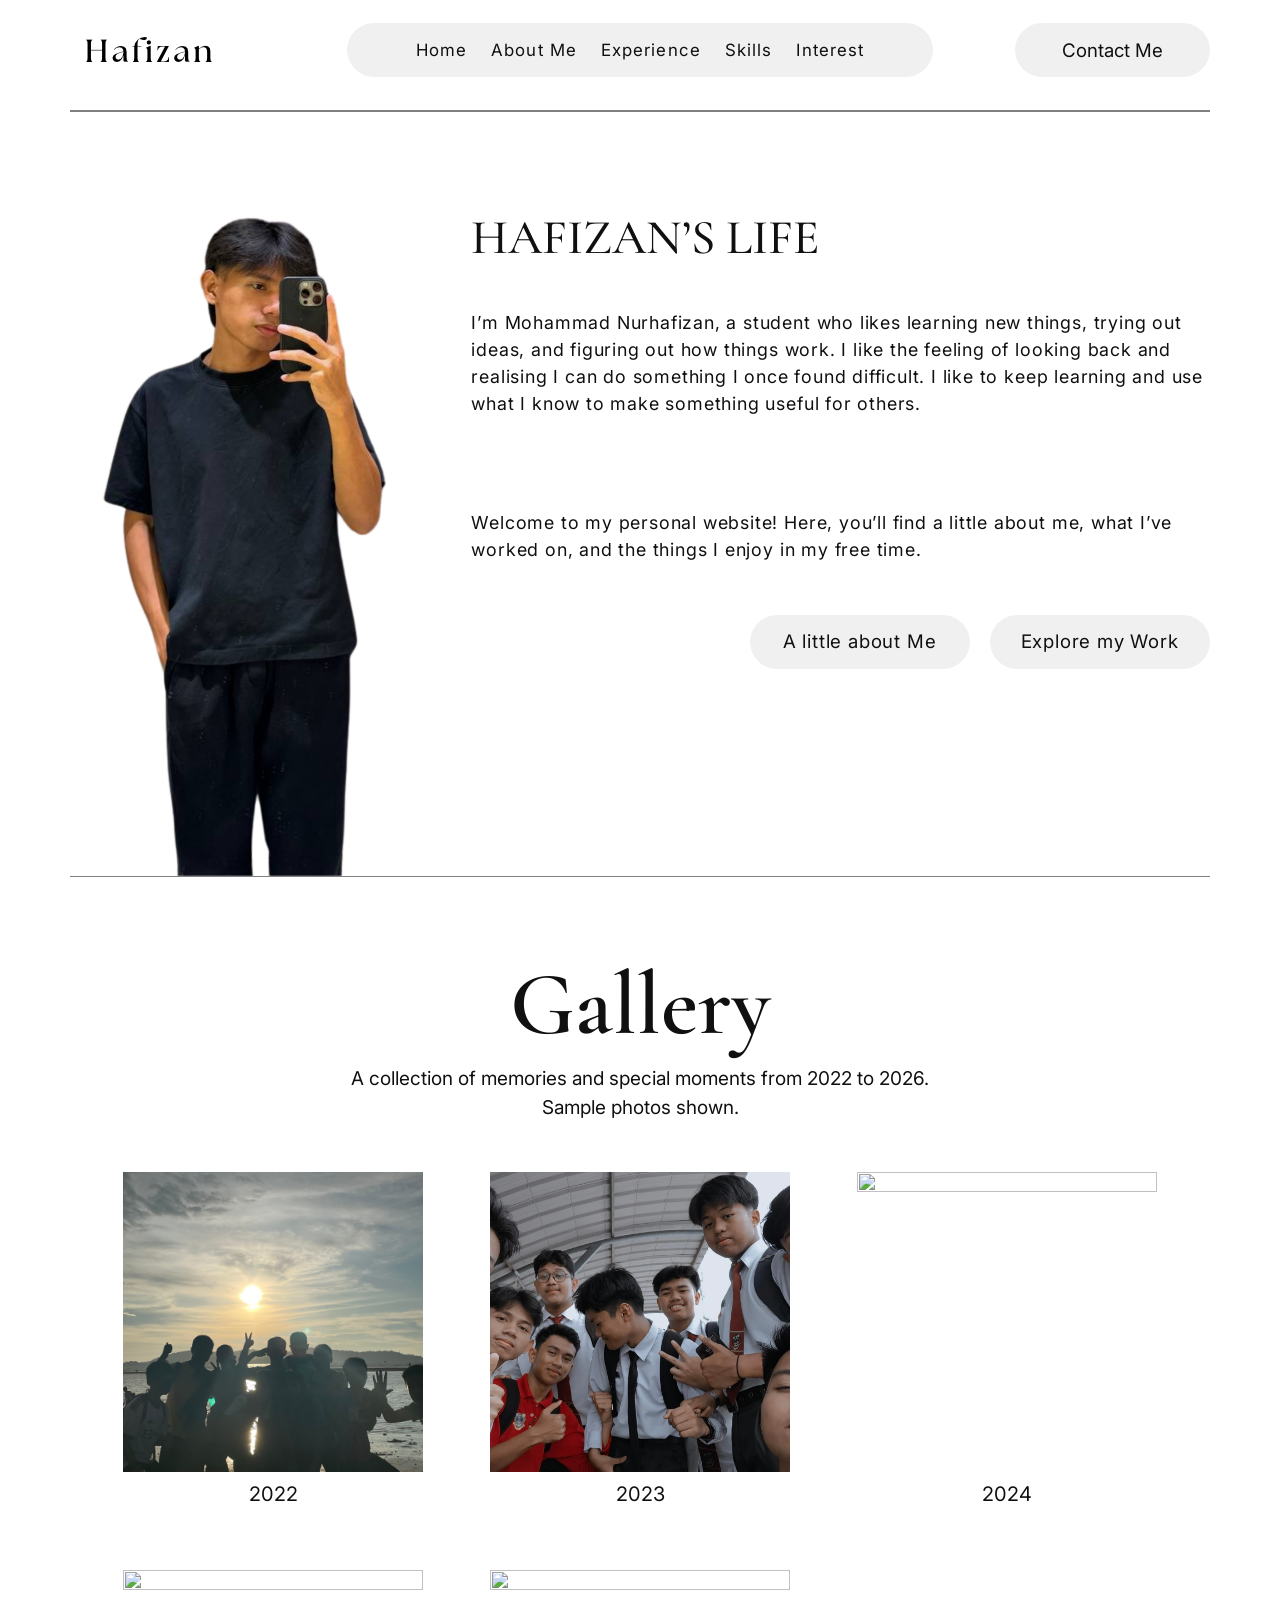
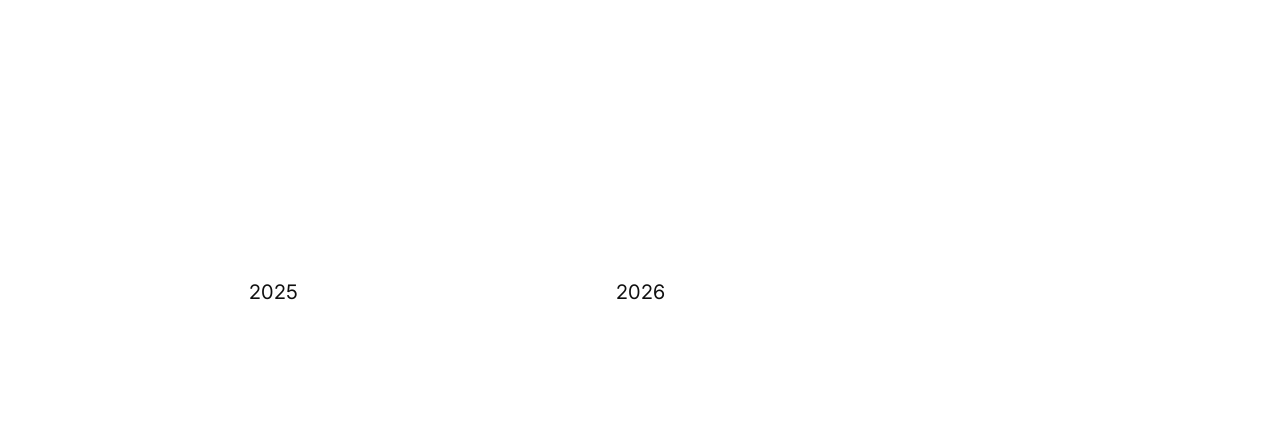
==== index.html @ d68cab64 "Compress images and update interests" ====
<!doctype html>
<html lang="en">
<head>
  <meta charset="utf-8">
  <meta name="viewport" content="width=device-width, initial-scale=1">
  <meta name="description" content="The personal website of Mohammad Nurhafizan, an Information Management student at UiTM Sarawak.">
  <meta name="theme-color" content="#ffffff">
  <title>Home | Mohammad Nurhafizan</title>
  <link rel="preconnect" href="https://fonts.googleapis.com">
  <link rel="preconnect" href="https://fonts.gstatic.com" crossorigin>
  <link rel="stylesheet" href="https://fonts.googleapis.com/css2?family=Cormorant+Garamond:wght@500;600&amp;family=Inter:wght@400;600;700&amp;display=swap">
  <link rel="stylesheet" href="style.css">
  <script>
    const sectionPages = new Map([
      ["#about", "about.html"],
      ["#experience", "experience.html"],
      ["#internship-photos", "experience.html#internship-photos"],
      ["#school-website", "experience.html#school-website"],
      ["#skills", "skills.html"],
      ["#interest", "interest.html"],
      ["#contact", "contact.html"]
    ]);

    // Forward bookmarks from the original one-page site.
    function openLegacySection() {
      const page = sectionPages.get(window.location.hash);
      if (page) window.location.replace(page);
    }

    openLegacySection();
    window.addEventListener("hashchange", openLegacySection);
  </script>
</head>
<body>
  <a class="skip-link" href="#main">Skip to content</a>

  <header id="home" class="site-header page-width">
    <a class="wordmark" href="index.html"><img src="assets/branding/hafizan-wordmark.png" width="140" height="40" alt="Hafizan"></a>

    <nav class="site-nav" aria-label="Main navigation">
      <a href="index.html" aria-current="page">Home</a>
      <a href="about.html">About Me</a>
      <a href="experience.html">Experience</a>
      <a href="skills.html">Skills</a>
      <a href="interest.html">Interest</a>
    </nav>

    <a class="pill contact-link" href="contact.html">Contact Me</a>
  </header>

  <main id="main" tabindex="-1">
    <section class="home-hero page-width" aria-labelledby="home-heading">
      <h1 id="home-heading">Hafizan’s Life</h1>
      <img class="home-portrait" src="assets/home/myprofile-cutout.png" width="1081" height="2428"
           alt="Portrait of Mohammad Nurhafizan" fetchpriority="high">
      <div class="home-copy">
        <p class="home-intro">
          I’m Mohammad Nurhafizan, a student who likes learning new things, trying out ideas,
          and figuring out how things work. I like the feeling of looking back and realising
          I can do something I once found difficult. I like to keep learning and use what
          I know to make something useful for others.
        </p>
        <p class="home-welcome">
          Welcome to my personal website! Here, you’ll find a little about me, what I’ve worked on,
          and the things I enjoy in my free time.
        </p>
        <div class="home-actions">
          <a class="pill" href="about.html">A little about Me</a>
          <a class="pill" href="experience.html">Explore my Work</a>
        </div>
      </div>
    </section>

    <section id="gallery" class="memory-gallery page-width" aria-labelledby="gallery-heading" tabindex="-1">
      <h2 id="gallery-heading">Gallery</h2>
      <p>A collection of memories and special moments from 2022 to 2026. Sample photos shown.</p>
      <ul class="memory-grid">
        <li>
          <a href="#gallery-2022" aria-label="2022 photos">
            <img src="assets/gallery/2022/cover.jpg" width="236" height="236" alt="" loading="lazy">
            <span>2022</span>
          </a>
        </li>
        <li>
          <a href="#gallery-2023" aria-label="2023 photos">
            <img src="assets/gallery/2023/cover.jpg" width="236" height="236" alt="" loading="lazy">
            <span>2023</span>
          </a>
        </li>
        <li>
          <a href="#gallery-2024" aria-label="2024 photos">
            <img src="assets/gallery/2024/cover.jpg" width="236" height="236" alt="" loading="lazy">
            <span>2024</span>
          </a>
        </li>
        <li>
          <a href="#gallery-2025" aria-label="2025 photos">
            <img src="assets/gallery/2025/cover.jpg" width="236" height="236" alt="" loading="lazy">
            <span>2025</span>
          </a>
        </li>
        <li>
          <a href="#gallery-2026" aria-label="2026 photos">
            <img src="assets/gallery/2026/cover.jpg" width="236" height="236" alt="" loading="lazy">
            <span>2026</span>
          </a>
        </li>
      </ul>

      <section class="year-album" id="gallery-2022" aria-labelledby="gallery-heading-2022" tabindex="-1">
        <h3 id="gallery-heading-2022">2022 Photos</h3>
        <div class="photo-grid">
          <figure>
            <img src="assets/gallery/2022/photo-1.jpg"
                 alt="Palm trees beside a beach at sunset" loading="lazy">
            <figcaption>selfie with my friends</figcaption>
          </figure>
          <figure>
            <img src="assets/gallery/2022/photo-2.webp"
                 alt="A lit building reflected in a river at dusk" loading="lazy">
            <figcaption>View Bukit Botak</figcaption>
          </figure>
          <figure>
            <img src="assets/gallery/2022/photo-3.webp"
                 alt="Grilled fish, rice and side dishes" loading="lazy">
            <figcaption>Escape Class lol</figcaption>
          </figure>
          <figure>
            <img src="assets/gallery/2022/photo-4.webp"
                 alt="A shaded walkway lined with trees" loading="lazy">
            <figcaption>Poser photographer</figcaption>
          </figure>
          <figure>
            <img src="assets/gallery/2022/photo-5.webp"
                 alt="Fresh fruit at a market stall" loading="lazy">
            <figcaption>Program outside the School</figcaption>
          </figure>
          <figure>
            <img src="assets/gallery/2022/photo-6.webp"
                 alt="Fresh fruit at a market stall" loading="lazy">
            <figcaption>Program outside the School</figcaption>
          </figure>
        </div>
        <a class="pill gallery-close" href="#gallery">Back to Gallery</a>
      </section>

      <section class="year-album compact-album" id="gallery-2023" aria-labelledby="gallery-heading-2023" tabindex="-1">
        <h3 id="gallery-heading-2023">2023 Photos</h3>
        <div class="photo-grid">
          <div class="album-photo-row" style="--photo-columns: minmax(0, 12000fr) minmax(0, 9008fr) minmax(0, 5067fr)">
            <figure>
              <img src="assets/gallery/2023/photo-1.jpg" width="1000" height="563"
                   alt="A class gathered in a classroom decorated for Hari Raya" loading="lazy">
              <figcaption>Hari Raya in the classroom</figcaption>
            </figure>
            <figure>
              <img src="assets/gallery/2023/photo-2.jpg" width="2560" height="1920"
                   alt="Students and a teacher gathered under the Teratak Bonda shelter" loading="lazy">
              <figcaption>At Teratak Bonda</figcaption>
            </figure>
            <figure>
              <img src="assets/gallery/2023/photo-3.webp" width="3024" height="4032"
                   alt="Friends taking a selfie in the schoolyard near the Ibnu Battutah building" loading="lazy">
              <figcaption>In the schoolyard</figcaption>
            </figure>
          </div>
          <div class="album-photo-row" style="--photo-columns: minmax(0, 27fr) minmax(0, 48fr) minmax(0, 64fr)">
            <figure>
              <img src="assets/gallery/2023/photo-4.webp" width="3024" height="4032"
                   alt="Friends in colorful outfits crowding into an outdoor selfie after dark" loading="lazy">
              <figcaption>An evening group selfie</figcaption>
            </figure>
            <figure>
              <img src="assets/gallery/2023/photo-5.webp" width="4032" height="3024"
                   alt="Friends in colorful outfits sitting on a bench in the school courtyard" loading="lazy">
              <figcaption>On the courtyard bench</figcaption>
            </figure>
            <figure>
              <img src="assets/gallery/2023/photo-6.webp" width="4032" height="2268"
                   alt="A group in coordinated light blue outfits gathered indoors" loading="lazy">
              <figcaption>Together in light blue</figcaption>
            </figure>
          </div>
          <div class="album-photo-row" style="--photo-columns: minmax(0, 12fr) minmax(0, 12fr) minmax(0, 9fr)">
            <figure>
              <img src="assets/gallery/2023/photo-7.webp" width="3024" height="4032"
                   alt="A group posing in purple and red shirts on a sports court" loading="lazy">
              <figcaption>At the sports court</figcaption>
            </figure>
            <figure>
              <img src="assets/gallery/2023/photo-8.webp" width="3024" height="4032"
                   alt="Friends taking a selfie in the school hall" loading="lazy">
              <figcaption>Inside the school hall</figcaption>
            </figure>
            <figure>
              <img src="assets/gallery/2023/photo-9.jpg" width="1170" height="2080"
                   alt="Three group photos of students at outdoor and indoor school activities" loading="lazy">
              <figcaption>School activities</figcaption>
            </figure>
          </div>
          <div class="album-photo-row" style="--photo-columns: minmax(0, 9fr) minmax(0, 12fr) minmax(0, 12fr)">
            <figure>
              <img src="assets/gallery/2023/photo-10.webp" width="2268" height="4032"
                   alt="A group posing beneath a Selamat Hari Raya banner" loading="lazy">
              <figcaption>Selamat Hari Raya</figcaption>
            </figure>
            <figure>
              <img src="assets/gallery/2023/photo-11.webp" width="3024" height="4032"
                   alt="Friends in purple shirts taking a selfie outside a classroom" loading="lazy">
              <figcaption>Outside the classroom</figcaption>
            </figure>
            <figure>
              <img src="assets/gallery/2023/photo-12.webp" width="3024" height="4032"
                   alt="Students in school uniforms posing on a stairway" loading="lazy">
              <figcaption>On the school stairs</figcaption>
            </figure>
          </div>
          <div class="album-photo-row" style="--photo-columns: minmax(0, 3fr) minmax(0, 3fr) minmax(0, 3fr)">
            <figure>
              <img src="assets/gallery/2023/photo-13.webp" width="1920" height="2560"
                   alt="A group gathered beneath leafy trees" loading="lazy">
              <figcaption>Together under the trees</figcaption>
            </figure>
            <figure>
              <img src="assets/gallery/2023/photo-14.jpg" width="3024" height="4032"
                   alt="A person in a light blue outfit leaning in a doorway" loading="lazy">
              <figcaption>In the doorway</figcaption>
            </figure>
            <figure>
              <img src="assets/gallery/2023/photo-15.webp" width="3024" height="4032"
                   alt="Two people standing behind a decorated cake" loading="lazy">
              <figcaption>A moment by the cake</figcaption>
            </figure>
          </div>
          <div class="album-photo-row" style="--photo-columns: minmax(0, 3fr) minmax(0, 3fr) minmax(0, 3fr)">
            <figure>
              <img src="assets/gallery/2023/photo-16.webp" width="3024" height="4032"
                   alt="Friends resting on patterned mats" loading="lazy">
              <figcaption>Taking a break</figcaption>
            </figure>
            <figure>
              <img src="assets/gallery/2023/photo-17.webp" width="3024" height="4032"
                   alt="A person walking along the beach against an orange sunset" loading="lazy">
              <figcaption>Watching the sunset</figcaption>
            </figure>
            <figure>
              <img src="assets/gallery/2023/photo-18.jpg" width="3024" height="4032"
                   alt="Three people in shallow surf beneath the setting sun" loading="lazy">
              <figcaption>In the waves at sunset</figcaption>
            </figure>
          </div>
        </div>
        <a class="pill gallery-close" href="#gallery">Back to Gallery</a>
      </section>

      <section class="year-album" id="gallery-2024" aria-labelledby="gallery-heading-2024" tabindex="-1">
        <h3 id="gallery-heading-2024">2024 Photos</h3>
        <div class="photo-grid">
          <figure>
            <img src="assets/gallery/2024/photo-1.jpg"
                 alt="Fresh fruit at a market stall" loading="lazy">
            <figcaption>At the market</figcaption>
          </figure>
          <figure>
            <img src="assets/gallery/2024/photo-2.jpg"
                 alt="Grilled fish, rice and side dishes" loading="lazy">
            <figcaption>A meal at home</figcaption>
          </figure>
          <figure>
            <img src="assets/gallery/2024/photo-3.jpg"
                 alt="A shaded walkway lined with trees" loading="lazy">
            <figcaption>A weekend walk</figcaption>
          </figure>
          <figure>
            <img src="assets/gallery/2024/photo-4.jpg"
                 alt="A lit building reflected in a river at dusk" loading="lazy">
            <figcaption>An evening by the water</figcaption>
          </figure>
          <figure>
            <img src="assets/gallery/2024/photo-5.jpg"
                 alt="Mountain ridges above a layer of clouds" loading="lazy">
            <figcaption>A trip to the hills</figcaption>
          </figure>
        </div>
        <a class="pill gallery-close" href="#gallery">Back to Gallery</a>
      </section>

      <section class="year-album" id="gallery-2025" aria-labelledby="gallery-heading-2025" tabindex="-1">
        <h3 id="gallery-heading-2025">2025 Photos</h3>
        <div class="photo-grid">
          <figure>
            <img src="assets/gallery/2025/photo-1.jpg"
                 alt="Mountain ridges above a layer of clouds" loading="lazy">
            <figcaption>A trip to the hills</figcaption>
          </figure>
          <figure>
            <img src="assets/gallery/2025/photo-2.jpg"
                 alt="Palm trees beside a beach at sunset" loading="lazy">
            <figcaption>Sunset at the beach</figcaption>
          </figure>
          <figure>
            <img src="assets/gallery/2025/photo-3.jpg"
                 alt="Fresh fruit at a market stall" loading="lazy">
            <figcaption>At the market</figcaption>
          </figure>
          <figure>
            <img src="assets/gallery/2025/photo-4.jpg"
                 alt="A shaded walkway lined with trees" loading="lazy">
            <figcaption>A weekend walk</figcaption>
          </figure>
          <figure>
            <img src="assets/gallery/2025/photo-5.jpg"
                 alt="Grilled fish, rice and side dishes" loading="lazy">
            <figcaption>A meal at home</figcaption>
          </figure>
        </div>
        <a class="pill gallery-close" href="#gallery">Back to Gallery</a>
      </section>

      <section class="year-album" id="gallery-2026" aria-labelledby="gallery-heading-2026" tabindex="-1">
        <h3 id="gallery-heading-2026">2026 Photos</h3>
        <div class="photo-grid">
          <figure>
            <img src="assets/gallery/2026/photo-1.jpg"
                 alt="A lit building reflected in a river at dusk" loading="lazy">
            <figcaption>An evening by the water</figcaption>
          </figure>
          <figure>
            <img src="assets/gallery/2026/photo-2.jpg"
                 alt="Fresh fruit at a market stall" loading="lazy">
            <figcaption>At the market</figcaption>
          </figure>
          <figure>
            <img src="assets/gallery/2026/photo-3.jpg"
                 alt="Mountain ridges above a layer of clouds" loading="lazy">
            <figcaption>A trip to the hills</figcaption>
          </figure>
          <figure>
            <img src="assets/gallery/2026/photo-4.jpg"
                 alt="Palm trees beside a beach at sunset" loading="lazy">
            <figcaption>Sunset at the beach</figcaption>
          </figure>
          <figure>
            <img src="assets/gallery/2026/photo-5.jpg"
                 alt="A shaded walkway lined with trees" loading="lazy">
            <figcaption>A weekend walk</figcaption>
          </figure>
        </div>
        <a class="pill gallery-close" href="#gallery">Back to Gallery</a>
      </section>
    </section>
  </main>
</body>
</html>
---- style.css ----
/* Shared colours and type for the homepage */
:root {
  color-scheme: light;
  font-family: Inter, Arial, sans-serif;
  color: #101010;
  background: #fff;
  --pill: #f0f0f0;
}

*, *::before, *::after { box-sizing: border-box; }
body { margin: 0; }
a { color: inherit; text-decoration: none; }
a:focus-visible { outline: 2px solid #101010; outline-offset: 4px; }

.page-width {
  width: min(1212px, 89%);
  margin-inline: auto;
}

.skip-link {
  position: fixed;
  top: 8px;
  left: 8px;
  z-index: 1;
  transform: translateY(-150%);
  padding: 10px 16px;
  background: #fff;
}
.skip-link:focus { transform: none; }

/* Rounded navigation from the Canva template */
.site-header {
  display: grid;
  grid-template-columns: 1fr minmax(0, 2.26fr) 1fr;
  align-items: center;
  gap: 18px;
  min-height: 112px;
  padding: 22px 0 32px;
  border-bottom: 2px solid #808080;
}

.wordmark {
  justify-self: start;
  padding-left: 8px;
  width: 148px;
}

.wordmark img {
  display: block;
  width: 100%;
  height: auto;
}

.site-nav {
  display: flex;
  justify-content: center;
  align-items: center;
  flex-wrap: wrap;
  gap: 4px 24px;
  min-height: 54px;
  padding: 6px 16px;
  border-radius: 32px;
  background: var(--pill);
  font-size: clamp(14px, 1.32vw, 18px);
  letter-spacing: 0.065em;
}

.site-nav a { padding-block: 6px; }
.site-nav a:hover { text-decoration: underline; text-underline-offset: 0.22em; }

.pill {
  display: inline-flex;
  justify-content: center;
  align-items: center;
  min-height: 54px;
  padding: 12px 22px;
  border-radius: 999px;
  background: var(--pill);
  font-size: clamp(16px, 1.46vw, 20px);
  text-align: center;
}
.pill:hover { background: #dedede; }
.contact-link { justify-self: end; min-width: min(195px, 100%); }

/* Homepage portrait and introduction */
.home-hero {
  display: grid;
  grid-template-columns: minmax(0, 0.9fr) minmax(0, 1.9fr);
  grid-template-rows: auto 1fr;
  grid-template-areas: "portrait heading" "portrait copy";
  gap: clamp(24px, 3.7vw, 52px) clamp(24px, 4vw, 55px);
  padding-top: clamp(56px, 8vw, 110px);
  border-bottom: 1px solid #808080;
}

.home-portrait {
  grid-area: portrait;
  align-self: end;
  justify-self: center;
  display: block;
  width: min(100%, clamp(185px, 23vw, 306px));
  height: auto;
}

.home-hero h1 {
  grid-area: heading;
  margin: 0;
  font-family: "Cormorant Garamond", Georgia, serif;
  font-size: clamp(35px, 3.8vw, 58px);
  font-weight: 500;
  line-height: 1;
  text-transform: uppercase;
}

.home-copy {
  grid-area: copy;
  align-self: start;
  padding-bottom: clamp(30px, 6vw, 70px);
  font-size: clamp(16px, 1.4vw, 19px);
  line-height: 1.5;
  letter-spacing: 0.045em;
}

.home-intro { margin: 0; }
.home-welcome { margin: clamp(24px, 7.2vw, 96px) 0 0; }
.home-hero .home-actions { margin-top: clamp(24px, 4vw, 58px); }

.home-actions {
  grid-area: actions;
  display: flex;
  justify-content: flex-end;
  flex-wrap: wrap;
  gap: 20px;
  margin-top: 36px;
}
.home-actions .pill { min-width: min(220px, 100%); }

/* Wrap the menu and stack the content on smaller screens */
@media (max-width: 1050px) {
  .site-header { grid-template-columns: auto 1fr auto; }
  .site-nav { gap: 4px 14px; }
  .wordmark { width: 124px; padding-left: 0; }
  .contact-link { min-width: 0; }
}

@media (max-width: 760px) {
  .site-header {
    grid-template-columns: 1fr auto;
    gap: 12px;
    min-height: auto;
    padding-block: 16px;
  }
  .site-nav { grid-column: 1 / -1; grid-row: 2; }
  .contact-link { grid-column: 2; grid-row: 1; }
  .home-hero {
    grid-template-columns: minmax(0, 1fr);
    grid-template-rows: auto;
    grid-template-areas: "heading" "portrait" "copy";
    gap: 24px;
    padding-top: 34px;
  }
  .home-hero h1 { text-align: center; }
  .home-portrait { width: min(50vw, 210px); }
  .home-copy { max-width: 550px; margin-inline: auto; letter-spacing: 0.02em; }
  .home-actions { justify-content: center; gap: 12px; margin-top: 8px; }
  .home-actions .pill { min-width: 0; }
}

/* About and Experience: image on the left, text on the right. */
.split-page {
  display: grid;
  grid-template-columns: minmax(0, 392fr) minmax(0, 765fr);
  grid-template-areas: "photo heading" "photo copy" "actions actions";
  column-gap: clamp(24px, 4vw, 54px);
  row-gap: 16px;
  padding-block: 56px 42px;
}
.split-page > h1 { grid-area: heading; }
.split-page > .photo { grid-area: photo; align-self: start; margin-top: 30px; }
.split-copy { grid-area: copy; font-size: clamp(16px, 1.4vw, 20px); line-height: 1.5; }
.split-copy ul { padding-inline-start: 1.2em; }
.split-copy p { margin: 22px 0 0; }
.about-page .split-copy p { text-align: center; }
.experience-list li + li { margin-top: 10px; }
.split-page > .home-actions { grid-area: actions; }
.split-page h1, .gallery-page h1 {
  margin: 0;
  font-size: clamp(23px, 2vw, 28px);
  line-height: 1.25;
  text-align: center;
}

/* The neutral placeholders disappear when the named files are added. */
.photo, .website-shot {
  display: block;
  width: 100%;
  height: auto;
  aspect-ratio: 1;
  object-fit: cover;
  border: 0;
}
.photo-empty {
  display: block;
  width: 100%;
  height: 100%;
  min-height: 1px;
  aspect-ratio: 1;
  background: #f0f0f0;
}
.experience-gallery { grid-column: 1 / -1; max-width: 780px; width: 100%; margin: 30px auto 0; }
.experience-gallery h2 { font-size: 22px; }
.website-shot { aspect-ratio: 16 / 9; object-fit: contain; background: #f5f5f5; }
.website-shot .photo-empty { aspect-ratio: 16 / 9; }

/* Skills, hobbies and contact: an image beside each rounded panel. */
.gallery-page { padding-block: 28px 42px; }
.tile-grid {
  display: grid;
  grid-template-columns: repeat(3, minmax(0, 1fr));
  gap: 24px 36px;
  margin-top: 18px;
}
.tile {
  display: grid;
  grid-template-columns: minmax(0, 0.75fr) minmax(0, 1fr);
  align-items: center;
  gap: 14px;
}
.tile-copy {
  display: flex;
  flex-direction: column;
  justify-content: center;
  min-height: 196px;
  padding: clamp(12px, 1.4vw, 22px);
  border-radius: 34px;
  background: var(--pill);
}
.tile-copy h2 { margin: 0 0 8px; font-size: clamp(15px, 1.4vw, 19px); }
.tile-copy p { margin: 0; font-size: 14px; line-height: 1.45; }
.contact-page .tile-grid { margin-top: clamp(42px, 8vw, 110px); }

@media (min-width: 1021px) {
  .tile:nth-child(n+4) { padding-top: 22px; border-top: 1px solid #d5d5d5; }
}
@media (max-width: 1020px) {
  .tile-grid { grid-template-columns: repeat(2, minmax(0, 1fr)); }
}
@media (max-width: 760px) {
  .split-page {
    grid-template-columns: minmax(0, 1fr);
    grid-template-areas: "heading" "photo" "copy" "actions";
    gap: 20px;
    padding-block: 36px;
  }
  .split-page > .photo { width: min(100%, 320px); margin: 0 auto; }
  .split-copy ul { margin: 0; }
  .tile-grid { grid-template-columns: minmax(0, 1fr); gap: 20px; }
  .tile-copy { min-height: 140px; border-radius: 25px; }
  .tile .photo { width: min(100%, 180px); justify-self: end; }
}

.experience-gallery:not(:target),
.year-album:not(:target) { display: none; }
.gallery-close { margin-top: 20px; }

@media (prefers-reduced-motion: no-preference) {
  html { scroll-behavior: smooth; }
}

/* Gallery immediately below the homepage introduction */
.memory-gallery {
  margin-block: clamp(16px, 2vw, 26px) clamp(24px, 5vw, 64px);
  padding: clamp(32px, 4.5vw, 64px) clamp(18px, 4vw, 60px);
  text-align: center;
}

.memory-gallery h2 {
  margin: 0;
  font-family: "Cormorant Garamond", Georgia, serif;
  font-size: clamp(50px, 7vw, 92px);
  font-weight: 600;
  line-height: 1;
}

.memory-gallery > p {
  max-width: 52ch;
  margin: 16px auto 0;
  font-size: clamp(15px, 1.5vw, 19px);
  line-height: 1.5;
}

.memory-grid {
  display: grid;
  grid-template-columns: repeat(3, minmax(0, 1fr));
  gap: clamp(24px, 5vw, 68px) clamp(16px, 5vw, 68px);
  max-width: 1100px;
  margin: clamp(26px, 4vw, 50px) auto 0;
  padding: 0;
  list-style: none;
}

.memory-grid a {
  display: grid;
  gap: 10px;
  max-width: 300px;
  margin-inline: auto;
  font-size: clamp(16px, 1.6vw, 22px);
}

.memory-grid a:hover span,
.memory-grid a:focus-visible span,
.memory-gallery:has(#gallery-2022:target) a[href="#gallery-2022"] span,
.memory-gallery:has(#gallery-2023:target) a[href="#gallery-2023"] span,
.memory-gallery:has(#gallery-2024:target) a[href="#gallery-2024"] span,
.memory-gallery:has(#gallery-2025:target) a[href="#gallery-2025"] span,
.memory-gallery:has(#gallery-2026:target) a[href="#gallery-2026"] span {
  text-decoration: underline;
  text-underline-offset: 0.2em;
}

.memory-grid img {
  display: block;
  width: 100%;
  height: auto;
  aspect-ratio: 1;
  object-fit: cover;
}

@media (max-width: 760px) {
  .memory-grid { grid-template-columns: repeat(2, minmax(0, 1fr)); }
}

.year-album {
  container: album / inline-size;
  max-width: 1000px;
  margin: clamp(28px, 4vw, 52px) auto 0;
  padding-top: clamp(24px, 3vw, 38px);
  border-top: 1px solid #b4b4b4;
  scroll-margin-top: 20px;
}

.year-album h3 {
  margin: 0 0 24px;
  font-family: "Cormorant Garamond", Georgia, serif;
  font-size: clamp(36px, 5vw, 58px);
  font-weight: 600;
  line-height: 1.1;
}

/* Shared photo cards and captions for the Gallery and Experience pages */
.photo-grid {
  display: grid;
  grid-template-columns: repeat(2, minmax(0, 1fr));
  gap: 20px;
}

.photo-grid figure {
  margin: 0;
  overflow: hidden;
  border-radius: 16px;
  background: #f0f0f0;
}

.photo-grid img {
  display: block;
  width: 100%;
  height: auto;
  aspect-ratio: 4 / 3;
  object-fit: contain;
  background: #e8e8e8;
}

.year-album .photo-grid {
  --album-gap: 24px;
  align-items: start;
  gap: var(--album-gap);
}

.year-album .photo-grid figure {
  border-radius: 0;
  background: transparent;
}

.year-album .photo-grid img {
  aspect-ratio: auto;
  background: transparent;
}

@container album (min-width: 640px) {
  .year-album .photo-grid:has(> figure:nth-child(5)) {
    /* Size the first three rows as a 16:9 collage, with room for extra rows below. */
    --album-row: calc((56.25cqi - 2 * var(--album-gap)) / 5);
    grid-template-columns: minmax(0, 25fr) minmax(0, 28fr) minmax(0, 15fr) minmax(0, 29fr);
    grid-template-rows: calc(2 * var(--album-row)) var(--album-row) calc(2 * var(--album-row));
    grid-template-areas:
      "small  upper-wide   upper-wide upper-tall"
      "tall   upper-wide   upper-wide upper-tall"
      "tall   lower-middle lower-wide lower-wide";
  }

  .year-album .photo-grid:has(> figure:nth-child(5):last-child) {
    grid-template-areas:
      "small  upper-wide   upper-wide   upper-tall"
      "tall   upper-wide   upper-wide   upper-tall"
      "tall   lower-middle lower-middle lower-middle";
  }

  .year-album .photo-grid > figure:nth-child(1) { --album-area: small; }
  .year-album .photo-grid > figure:nth-child(2) { --album-area: upper-wide; }
  .year-album .photo-grid > figure:nth-child(3) { --album-area: upper-tall; }
  .year-album .photo-grid > figure:nth-child(4) { --album-area: tall; }
  .year-album .photo-grid > figure:nth-child(5) { --album-area: lower-middle; }
  .year-album .photo-grid > figure:nth-child(6) { --album-area: lower-wide; }

  .year-album .photo-grid:has(> figure:nth-child(5)) > figure:nth-child(-n + 6) {
    display: grid;
    grid-area: var(--album-area);
    grid-template-rows: minmax(0, 1fr) auto;
    align-self: stretch;
    min-height: 0;
  }

  .year-album .photo-grid:has(> figure:nth-child(5)) > figure:nth-child(-n + 6) img {
    height: 100%;
    object-fit: contain;
  }

  .year-album .photo-grid > figure:nth-child(n + 7) {
    grid-column: span 2;
  }
}

.photo-grid figcaption {
  padding: 14px 16px;
  font-size: 15px;
  line-height: 1.5;
}

@media (max-width: 600px) {
  .photo-grid {
    grid-template-columns: 1fr;
  }
}

/* 2022 */
img[src="assets/gallery/2022/cover.jpg"]   { object-position: 50% 50%; }
img[src="assets/gallery/2022/photo-1.jpg"] { object-position: 50% 50%; }
img[src="assets/gallery/2022/photo-2.webp"] { object-position: 50% 50%; }
img[src="assets/gallery/2022/photo-3.webp"] { object-position: 50% 50%; }
img[src="assets/gallery/2022/photo-4.webp"] { object-position: 50% 50%; }
img[src="assets/gallery/2022/photo-5.webp"] { object-position: 50% 50%; }

/* 2023 */
img[src="assets/gallery/2023/cover.jpg"]   { object-position: 50% 50%; }
img[src="assets/gallery/2023/photo-1.jpg"] { object-position: 50% 50%; }
img[src="assets/gallery/2023/photo-2.jpg"] { object-position: 50% 50%; }
img[src="assets/gallery/2023/photo-3.webp"] { object-position: 50% 50%; }
img[src="assets/gallery/2023/photo-4.webp"] { object-position: 50% 50%; }
img[src="assets/gallery/2023/photo-5.webp"] { object-position: 50% 50%; }

/* 2024 */
img[src="assets/gallery/2024/cover.jpg"]   { object-position: 50% 50%; }
img[src="assets/gallery/2024/photo-1.jpg"] { object-position: 50% 50%; }
img[src="assets/gallery/2024/photo-2.jpg"] { object-position: 50% 50%; }
img[src="assets/gallery/2024/photo-3.jpg"] { object-position: 50% 50%; }
img[src="assets/gallery/2024/photo-4.jpg"] { object-position: 50% 50%; }
img[src="assets/gallery/2024/photo-5.jpg"] { object-position: 50% 50%; }

/* 2025 */
img[src="assets/gallery/2025/cover.jpg"]   { object-position: 50% 50%; }
img[src="assets/gallery/2025/photo-1.jpg"] { object-position: 50% 50%; }
img[src="assets/gallery/2025/photo-2.jpg"] { object-position: 50% 50%; }
img[src="assets/gallery/2025/photo-3.jpg"] { object-position: 50% 50%; }
img[src="assets/gallery/2025/photo-4.jpg"] { object-position: 50% 50%; }
img[src="assets/gallery/2025/photo-5.jpg"] { object-position: 50% 50%; }

/* 2026 */
img[src="assets/gallery/2026/cover.jpg"]   { object-position: 50% 50%; }
img[src="assets/gallery/2026/photo-1.jpg"] { object-position: 50% 50%; }
img[src="assets/gallery/2026/photo-2.jpg"] { object-position: 50% 50%; }
img[src="assets/gallery/2026/photo-3.jpg"] { object-position: 50% 50%; }
img[src="assets/gallery/2026/photo-4.jpg"] { object-position: 50% 50%; }
img[src="assets/gallery/2026/photo-5.jpg"] { object-position: 50% 50%; }

/* Album headings, like “2022 Photos” */
.year-album h3 {
  font-size: 44px;
  font-family: "Cormorant Garamond", Georgia, serif;
}

/* Year labels under the cover photos */
.memory-grid a {
  font-size: 20px;
  font-family: Inter, Arial, sans-serif;
}

/* Captions under the album photos */
.year-album .photo-grid figcaption {
  font-size: 16px;
  font-family: Inter, Arial, sans-serif;
}

/* Keep photos in each compact album row at the same height using their original proportions. */
.compact-album {
  text-align: left;
}

.year-album.compact-album .photo-grid {
  grid-template-columns: minmax(0, 1fr);
  gap: 20px;
}

.compact-album .album-photo-row {
  display: grid;
  gap: 20px 16px;
  grid-template-columns: minmax(0, 1fr);
}

@container album (min-width: 640px) {
  .compact-album .album-photo-row {
    grid-template-columns: var(--photo-columns);
  }
}

.year-album.compact-album .photo-grid figcaption {
  padding: 7px 0 0;
}

.interests-page {
  max-width: 1060px;
  padding-block: clamp(46px, 6vw, 84px) 62px;
}

.interests-page h1 {
  margin: 0;
  font-family: "Cormorant Garamond", Georgia, serif;
  font-size: clamp(28px, 3.25vw, 38px);
  font-weight: 600;
  line-height: 1.2;
}

.interest-index { text-align: center; }

.interest-intro {
  max-width: 58ch;
  margin: 14px auto 0;
  color: #414141;
  font-size: 16px;
  line-height: 1.6;
}

.interest-intro + .interest-thumbnails {
  margin-top: clamp(32px, 4vw, 52px);
}

.interest-thumbnails {
  display: grid;
  grid-template-columns: repeat(3, minmax(0, 1fr));
  gap: clamp(28px, 5.4vw, 76px);
  max-width: 960px;
  margin: clamp(36px, 5vw, 68px) auto 0;
  padding: 0;
  list-style: none;
}

.interest-card {
  display: grid;
  gap: 14px;
  font-size: 18px;
}

.interest-card:hover .interest-name,
.interest-card:focus-visible .interest-name {
  text-decoration: underline;
  text-underline-offset: 4px;
}

.interest-cover {
  position: relative;
  display: block;
  aspect-ratio: 1;
}

.interest-cover img {
  position: absolute;
  inset: 0;
  width: 100%;
  height: 100%;
  object-fit: contain;
}

.interest-cover .interest-cover-logo {
  inset: 20%;
  width: 60%;
  height: 60%;
}

.interest-back {
  display: inline-block;
  margin-bottom: 26px;
  color: #414141;
  font-size: 15px;
}

.interest-back:hover { text-decoration: underline; text-underline-offset: 3px; }

.interest-lede {
  max-width: 68ch;
  margin: 17px 0 38px;
  color: #414141;
  font-size: 16px;
  line-height: 1.6;
}

.interest-examples {
  padding-top: 23px;
  border-top: 1px solid #d1d1d1;
}

.interest-examples h2 { margin: 0 0 17px; font-size: 20px; font-weight: 600; }
.interest-detail-grid {
  display: grid;
  grid-template-columns: repeat(2, minmax(0, 1fr));
  gap: 24px;
}
.interest-detail-grid.cooking-grid { grid-template-columns: repeat(3, minmax(0, 1fr)); }

.interest-example { margin: 0; }
.interest-example figcaption { margin-top: 10px; font-weight: 600; }
.interest-example p {
  margin: 6px 0 0;
  color: #575757;
  font-size: 14px;
  font-weight: 400;
  line-height: 1.45;
}

.interest-placeholder {
  display: grid;
  place-items: center;
  aspect-ratio: 16 / 8;
  background: #f0f0f0;
  color: #575757;
  font-size: 15px;
}
.cooking-grid .interest-placeholder { aspect-ratio: 4 / 3; }

@media (max-width: 630px) {
  .interest-thumbnails { grid-template-columns: minmax(0, 1fr); max-width: 280px; }
  .interest-detail-grid,
  .interest-detail-grid.cooking-grid { grid-template-columns: minmax(0, 1fr); }
}


.interest-example img {
  display: block;
  width: 100%;
  height: auto;
}

.cooking-photo {
  display: block;
  width: 100%;
  height: auto;
  aspect-ratio: 4 / 3;
  object-fit: contain;
  background: #f0f0f0;
}

.interest-topic { margin-top: 64px; padding-top: 36px; border-top: 1px solid #d1d1d1; text-align: left; scroll-margin-top: 24px; }
.interest-topic > h2 { margin: 0; font: 600 clamp(28px, 3.25vw, 38px)/1.2 "Cormorant Garamond", Georgia, serif; }
.interest-topic .interest-examples { border: 0; padding-top: 0; }
.interest-topic .interest-examples h3 { font-size: 20px; margin: 0 0 17px; }
.interest-topic .interest-back { margin: 20px 0 0; text-decoration: underline; text-underline-offset: 3px; }
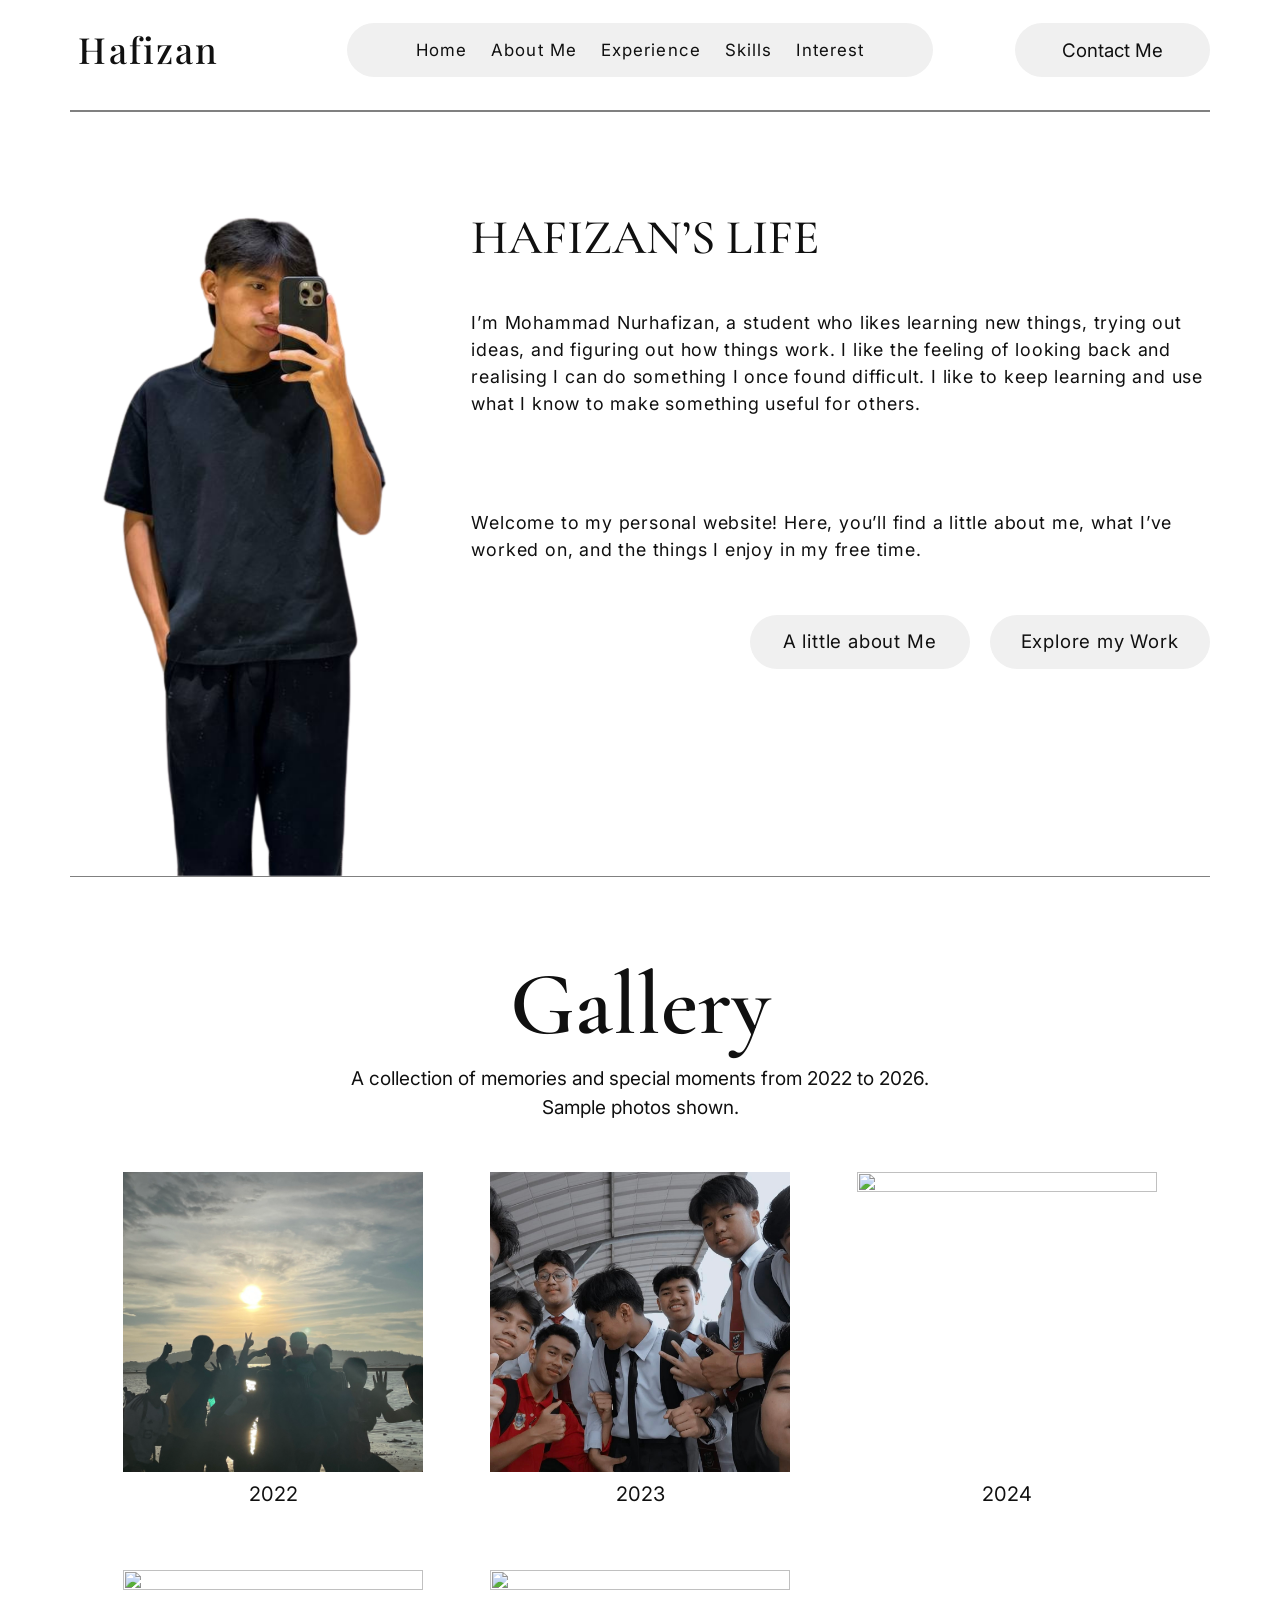
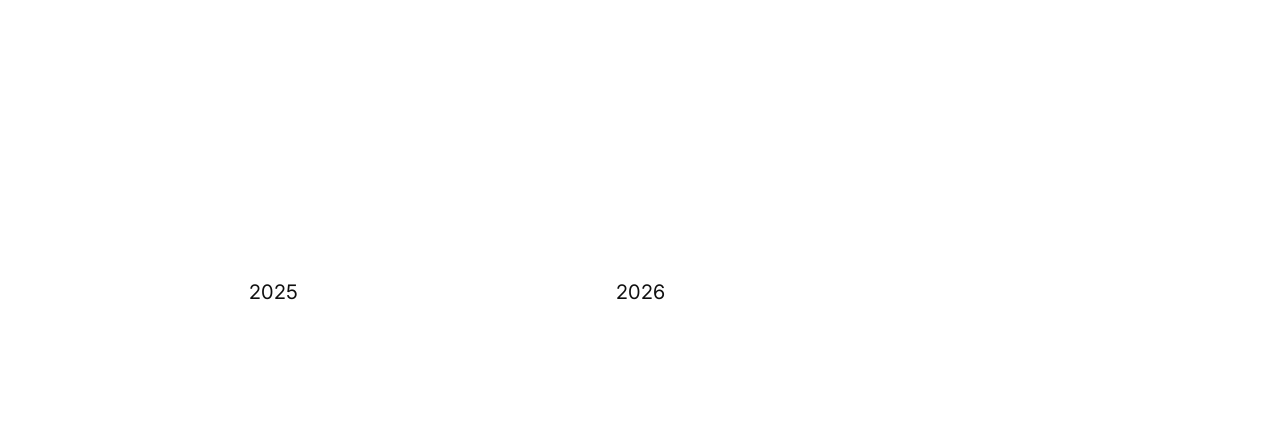
==== commit 9cead57c: "update README.txt" ====
--- a/index.html
+++ b/index.html
@@ -8,7 +8,7 @@
   <title>Home | Mohammad Nurhafizan</title>
   <link rel="preconnect" href="https://fonts.googleapis.com">
   <link rel="preconnect" href="https://fonts.gstatic.com" crossorigin>
-  <link rel="stylesheet" href="https://fonts.googleapis.com/css2?family=Cormorant+Garamond:wght@500;600&amp;family=Inter:wght@400;600;700&amp;display=swap">
+  <link rel="stylesheet" href="https://fonts.googleapis.com/css2?family=Cormorant+Garamond:wght@500;600&amp;family=Inter:wght@400;600;700&amp;family=Playfair+Display:wght@500&amp;display=swap">
   <link rel="stylesheet" href="style.css">
   <script>
     const sectionPages = new Map([
@@ -35,7 +35,7 @@
   <a class="skip-link" href="#main">Skip to content</a>
 
   <header id="home" class="site-header page-width">
-    <a class="wordmark" href="index.html"><img src="assets/branding/hafizan-wordmark.png" width="140" height="40" alt="Hafizan"></a>
+    <a class="wordmark" href="index.html">Hafizan</a>
 
     <nav class="site-nav" aria-label="Main navigation">
       <a href="index.html" aria-current="page">Home</a>
--- a/style.css
+++ b/style.css
@@ -42,13 +42,13 @@
 .wordmark {
   justify-self: start;
   padding-left: 8px;
-  width: 148px;
-}
-
-.wordmark img {
-  display: block;
-  width: 100%;
-  height: auto;
+  width: max-content;
+  font-family: "Playfair Display", Georgia, serif;
+  font-size: 36px;
+  font-weight: 500;
+  line-height: 1.2;
+  letter-spacing: 0.06em;
+  white-space: nowrap;
 }
 
 .site-nav {
@@ -139,7 +139,7 @@
 @media (max-width: 1050px) {
   .site-header { grid-template-columns: auto 1fr auto; }
   .site-nav { gap: 4px 14px; }
-  .wordmark { width: 124px; padding-left: 0; }
+  .wordmark { padding-left: 0; }
   .contact-link { min-width: 0; }
 }
 
@@ -238,6 +238,7 @@
 .tile-copy h2 { margin: 0 0 8px; font-size: clamp(15px, 1.4vw, 19px); }
 .tile-copy p { margin: 0; font-size: 14px; line-height: 1.45; }
 .contact-page .tile-grid { margin-top: clamp(42px, 8vw, 110px); }
+.contact-page .photo { object-fit: contain; }
 
 @media (min-width: 1021px) {
   .tile:nth-child(n+4) { padding-top: 22px; border-top: 1px solid #d5d5d5; }
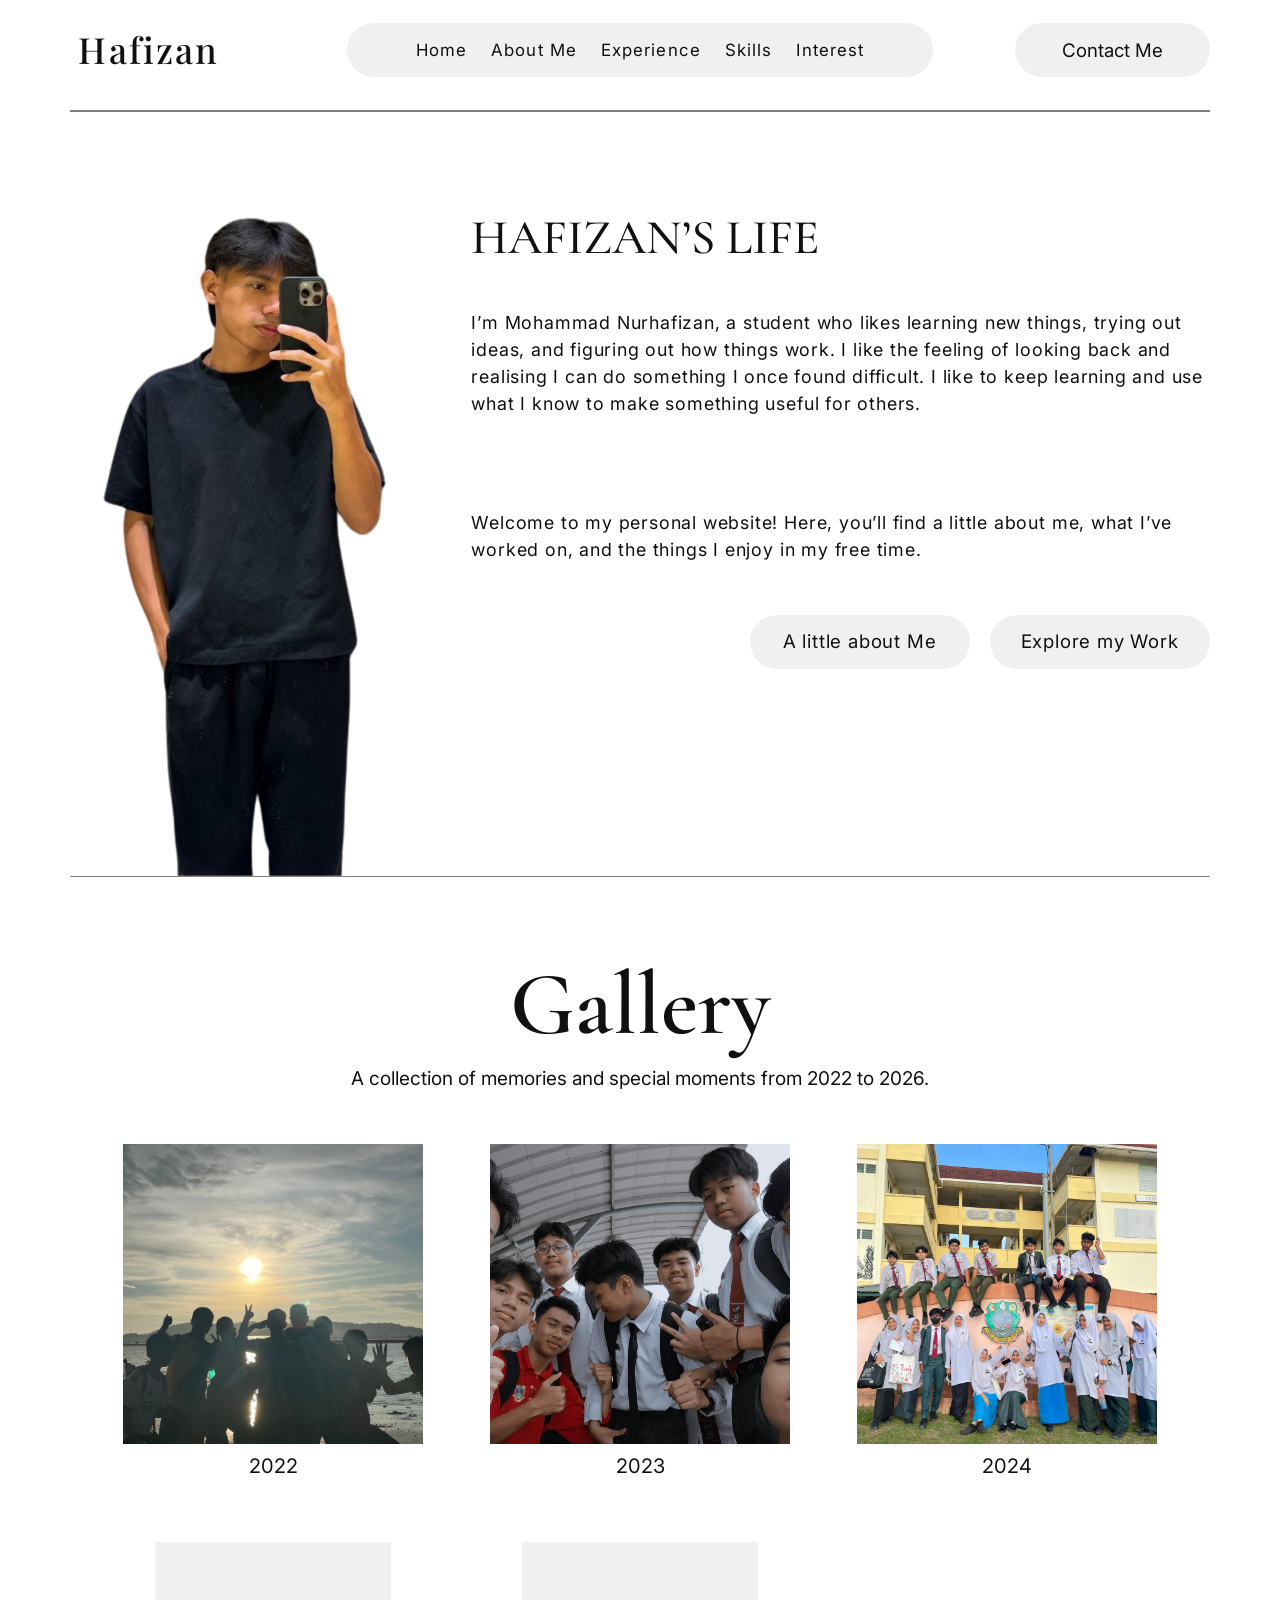
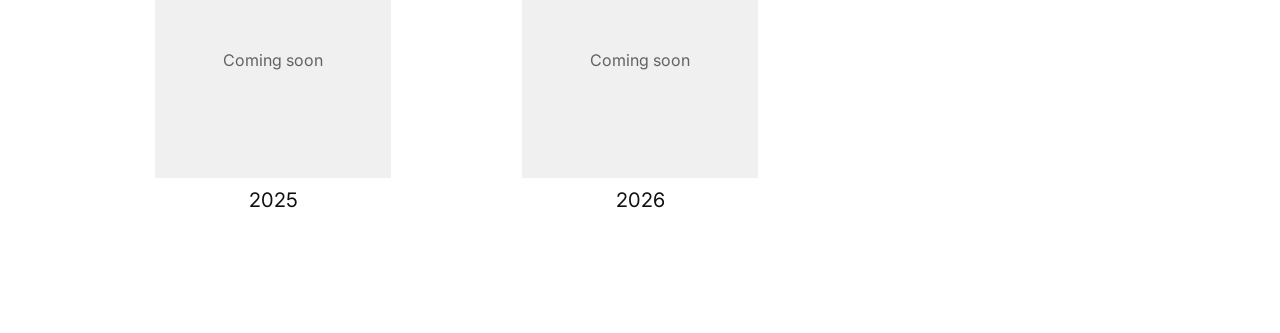
==== commit aeafa5d7: "update README.txt" ====
--- a/index.html
+++ b/index.html
@@ -73,7 +73,7 @@
 
     <section id="gallery" class="memory-gallery page-width" aria-labelledby="gallery-heading" tabindex="-1">
       <h2 id="gallery-heading">Gallery</h2>
-      <p>A collection of memories and special moments from 2022 to 2026. Sample photos shown.</p>
+      <p>A collection of memories and special moments from 2022 to 2026.</p>
       <ul class="memory-grid">
         <li>
           <a href="#gallery-2022" aria-label="2022 photos">
@@ -89,263 +89,267 @@
         </li>
         <li>
           <a href="#gallery-2024" aria-label="2024 photos">
-            <img src="assets/gallery/2024/cover.jpg" width="236" height="236" alt="" loading="lazy">
+            <img src="assets/gallery/2024/photo-7.webp" width="236" height="236" alt="" loading="lazy">
             <span>2024</span>
           </a>
         </li>
         <li>
           <a href="#gallery-2025" aria-label="2025 photos">
-            <img src="assets/gallery/2025/cover.jpg" width="236" height="236" alt="" loading="lazy">
+            <span class="album-cover-placeholder" aria-hidden="true">Coming soon</span>
             <span>2025</span>
           </a>
         </li>
         <li>
           <a href="#gallery-2026" aria-label="2026 photos">
-            <img src="assets/gallery/2026/cover.jpg" width="236" height="236" alt="" loading="lazy">
+            <span class="album-cover-placeholder" aria-hidden="true">Coming soon</span>
             <span>2026</span>
           </a>
         </li>
       </ul>
 
-      <section class="year-album" id="gallery-2022" aria-labelledby="gallery-heading-2022" tabindex="-1">
+      <section class="year-album photo-wall-album" id="gallery-2022" aria-labelledby="gallery-heading-2022" tabindex="-1">
         <h3 id="gallery-heading-2022">2022 Photos</h3>
         <div class="photo-grid">
-          <figure>
-            <img src="assets/gallery/2022/photo-1.jpg"
-                 alt="Palm trees beside a beach at sunset" loading="lazy">
-            <figcaption>selfie with my friends</figcaption>
-          </figure>
-          <figure>
-            <img src="assets/gallery/2022/photo-2.webp"
-                 alt="A lit building reflected in a river at dusk" loading="lazy">
-            <figcaption>View Bukit Botak</figcaption>
-          </figure>
-          <figure>
-            <img src="assets/gallery/2022/photo-3.webp"
-                 alt="Grilled fish, rice and side dishes" loading="lazy">
-            <figcaption>Escape Class lol</figcaption>
-          </figure>
-          <figure>
-            <img src="assets/gallery/2022/photo-4.webp"
-                 alt="A shaded walkway lined with trees" loading="lazy">
-            <figcaption>Poser photographer</figcaption>
-          </figure>
-          <figure>
-            <img src="assets/gallery/2022/photo-5.webp"
-                 alt="Fresh fruit at a market stall" loading="lazy">
-            <figcaption>Program outside the School</figcaption>
-          </figure>
-          <figure>
-            <img src="assets/gallery/2022/photo-6.webp"
-                 alt="Fresh fruit at a market stall" loading="lazy">
-            <figcaption>Program outside the School</figcaption>
-          </figure>
+          <div class="photo-wall-column">
+            <figure>
+              <img src="assets/gallery/2022/photo-1.jpg" width="1170" height="2080"
+                   alt="Palm trees beside a beach at sunset" loading="lazy">
+              <figcaption>selfie with my friends</figcaption>
+            </figure>
+            <figure>
+              <img src="assets/gallery/2022/photo-6.webp" width="4032" height="3024"
+                   alt="Fresh fruit at a market stall" loading="lazy">
+              <figcaption>Program outside the School</figcaption>
+            </figure>
+          </div>
+          <div class="photo-wall-column">
+            <figure>
+              <img src="assets/gallery/2022/photo-2.webp" width="2268" height="4032"
+                   alt="A lit building reflected in a river at dusk" loading="lazy">
+              <figcaption>View Bukit Botak</figcaption>
+            </figure>
+            <figure>
+              <img src="assets/gallery/2022/photo-5.webp" width="3024" height="4032"
+                   alt="Fresh fruit at a market stall" loading="lazy">
+              <figcaption>Program outside the School</figcaption>
+            </figure>
+          </div>
+          <div class="photo-wall-column">
+            <figure>
+              <img src="assets/gallery/2022/photo-3.webp" width="3024" height="4032"
+                   alt="Grilled fish, rice and side dishes" loading="lazy">
+              <figcaption>Escape Class lol</figcaption>
+            </figure>
+            <figure>
+              <img src="assets/gallery/2022/photo-4.webp" width="3024" height="4032"
+                   alt="A shaded walkway lined with trees" loading="lazy">
+              <figcaption>Poser photographer</figcaption>
+            </figure>
+          </div>
         </div>
         <a class="pill gallery-close" href="#gallery">Back to Gallery</a>
       </section>
 
-      <section class="year-album compact-album" id="gallery-2023" aria-labelledby="gallery-heading-2023" tabindex="-1">
+      <section class="year-album photo-wall-album" id="gallery-2023" aria-labelledby="gallery-heading-2023" tabindex="-1">
         <h3 id="gallery-heading-2023">2023 Photos</h3>
         <div class="photo-grid">
-          <div class="album-photo-row" style="--photo-columns: minmax(0, 12000fr) minmax(0, 9008fr) minmax(0, 5067fr)">
+          <div class="photo-wall-column">
             <figure>
               <img src="assets/gallery/2023/photo-1.jpg" width="1000" height="563"
                    alt="A class gathered in a classroom decorated for Hari Raya" loading="lazy">
               <figcaption>Hari Raya in the classroom</figcaption>
             </figure>
             <figure>
+              <img src="assets/gallery/2023/photo-4.webp" width="3024" height="4032"
+                   alt="Friends in colorful outfits crowding into an outdoor selfie after dark" loading="lazy">
+              <figcaption>An evening group selfie</figcaption>
+            </figure>
+            <figure>
+              <img src="assets/gallery/2023/photo-9.jpg" width="1170" height="2080"
+                   alt="Three group photos of students at outdoor and indoor school activities" loading="lazy">
+              <figcaption>School activities</figcaption>
+            </figure>
+            <figure>
+              <img src="assets/gallery/2023/photo-12.webp" width="3024" height="4032"
+                   alt="Students in school uniforms posing on a stairway" loading="lazy">
+              <figcaption>On the school stairs</figcaption>
+            </figure>
+            <figure>
+              <img src="assets/gallery/2023/photo-16.webp" width="3024" height="4032"
+                   alt="Friends resting on patterned mats" loading="lazy">
+              <figcaption>Taking a break</figcaption>
+            </figure>
+          </div>
+          <div class="photo-wall-column">
+            <figure>
               <img src="assets/gallery/2023/photo-2.jpg" width="2560" height="1920"
                    alt="Students and a teacher gathered under the Teratak Bonda shelter" loading="lazy">
               <figcaption>At Teratak Bonda</figcaption>
             </figure>
             <figure>
+              <img src="assets/gallery/2023/photo-5.webp" width="4032" height="3024"
+                   alt="Friends in colorful outfits sitting on a bench in the school courtyard" loading="lazy">
+              <figcaption>On the courtyard bench</figcaption>
+            </figure>
+            <figure>
+              <img src="assets/gallery/2023/photo-7.webp" width="3024" height="4032"
+                   alt="A group posing in purple and red shirts on a sports court" loading="lazy">
+              <figcaption>At the sports court</figcaption>
+            </figure>
+            <figure>
+              <img src="assets/gallery/2023/photo-10.webp" width="2268" height="4032"
+                   alt="A group posing beneath a Selamat Hari Raya banner" loading="lazy">
+              <figcaption>Selamat Hari Raya</figcaption>
+            </figure>
+            <figure>
+              <img src="assets/gallery/2023/photo-13.webp" width="1920" height="2560"
+                   alt="A group gathered beneath leafy trees" loading="lazy">
+              <figcaption>Together under the trees</figcaption>
+            </figure>
+            <figure>
+              <img src="assets/gallery/2023/photo-15.webp" width="3024" height="4032"
+                   alt="Two people standing behind a decorated cake" loading="lazy">
+              <figcaption>A moment by the cake</figcaption>
+            </figure>
+            <figure>
+              <img src="assets/gallery/2023/photo-18.jpg" width="3024" height="4032"
+                   alt="Three people in shallow surf beneath the setting sun" loading="lazy">
+              <figcaption>In the waves at sunset</figcaption>
+            </figure>
+          </div>
+          <div class="photo-wall-column">
+            <figure>
               <img src="assets/gallery/2023/photo-3.webp" width="3024" height="4032"
                    alt="Friends taking a selfie in the schoolyard near the Ibnu Battutah building" loading="lazy">
               <figcaption>In the schoolyard</figcaption>
             </figure>
-          </div>
-          <div class="album-photo-row" style="--photo-columns: minmax(0, 27fr) minmax(0, 48fr) minmax(0, 64fr)">
-            <figure>
-              <img src="assets/gallery/2023/photo-4.webp" width="3024" height="4032"
-                   alt="Friends in colorful outfits crowding into an outdoor selfie after dark" loading="lazy">
-              <figcaption>An evening group selfie</figcaption>
-            </figure>
-            <figure>
-              <img src="assets/gallery/2023/photo-5.webp" width="4032" height="3024"
-                   alt="Friends in colorful outfits sitting on a bench in the school courtyard" loading="lazy">
-              <figcaption>On the courtyard bench</figcaption>
-            </figure>
             <figure>
               <img src="assets/gallery/2023/photo-6.webp" width="4032" height="2268"
                    alt="A group in coordinated light blue outfits gathered indoors" loading="lazy">
               <figcaption>Together in light blue</figcaption>
             </figure>
-          </div>
-          <div class="album-photo-row" style="--photo-columns: minmax(0, 12fr) minmax(0, 12fr) minmax(0, 9fr)">
-            <figure>
-              <img src="assets/gallery/2023/photo-7.webp" width="3024" height="4032"
-                   alt="A group posing in purple and red shirts on a sports court" loading="lazy">
-              <figcaption>At the sports court</figcaption>
-            </figure>
             <figure>
               <img src="assets/gallery/2023/photo-8.webp" width="3024" height="4032"
                    alt="Friends taking a selfie in the school hall" loading="lazy">
               <figcaption>Inside the school hall</figcaption>
             </figure>
             <figure>
-              <img src="assets/gallery/2023/photo-9.jpg" width="1170" height="2080"
-                   alt="Three group photos of students at outdoor and indoor school activities" loading="lazy">
-              <figcaption>School activities</figcaption>
-            </figure>
-          </div>
-          <div class="album-photo-row" style="--photo-columns: minmax(0, 9fr) minmax(0, 12fr) minmax(0, 12fr)">
-            <figure>
-              <img src="assets/gallery/2023/photo-10.webp" width="2268" height="4032"
-                   alt="A group posing beneath a Selamat Hari Raya banner" loading="lazy">
-              <figcaption>Selamat Hari Raya</figcaption>
-            </figure>
-            <figure>
               <img src="assets/gallery/2023/photo-11.webp" width="3024" height="4032"
                    alt="Friends in purple shirts taking a selfie outside a classroom" loading="lazy">
               <figcaption>Outside the classroom</figcaption>
             </figure>
             <figure>
-              <img src="assets/gallery/2023/photo-12.webp" width="3024" height="4032"
-                   alt="Students in school uniforms posing on a stairway" loading="lazy">
-              <figcaption>On the school stairs</figcaption>
-            </figure>
-          </div>
-          <div class="album-photo-row" style="--photo-columns: minmax(0, 3fr) minmax(0, 3fr) minmax(0, 3fr)">
-            <figure>
-              <img src="assets/gallery/2023/photo-13.webp" width="1920" height="2560"
-                   alt="A group gathered beneath leafy trees" loading="lazy">
-              <figcaption>Together under the trees</figcaption>
-            </figure>
-            <figure>
               <img src="assets/gallery/2023/photo-14.jpg" width="3024" height="4032"
                    alt="A person in a light blue outfit leaning in a doorway" loading="lazy">
               <figcaption>In the doorway</figcaption>
             </figure>
             <figure>
-              <img src="assets/gallery/2023/photo-15.webp" width="3024" height="4032"
-                   alt="Two people standing behind a decorated cake" loading="lazy">
-              <figcaption>A moment by the cake</figcaption>
-            </figure>
-          </div>
-          <div class="album-photo-row" style="--photo-columns: minmax(0, 3fr) minmax(0, 3fr) minmax(0, 3fr)">
-            <figure>
-              <img src="assets/gallery/2023/photo-16.webp" width="3024" height="4032"
-                   alt="Friends resting on patterned mats" loading="lazy">
-              <figcaption>Taking a break</figcaption>
-            </figure>
-            <figure>
               <img src="assets/gallery/2023/photo-17.webp" width="3024" height="4032"
                    alt="A person walking along the beach against an orange sunset" loading="lazy">
               <figcaption>Watching the sunset</figcaption>
             </figure>
-            <figure>
-              <img src="assets/gallery/2023/photo-18.jpg" width="3024" height="4032"
-                   alt="Three people in shallow surf beneath the setting sun" loading="lazy">
-              <figcaption>In the waves at sunset</figcaption>
-            </figure>
           </div>
         </div>
         <a class="pill gallery-close" href="#gallery">Back to Gallery</a>
       </section>
 
-      <section class="year-album" id="gallery-2024" aria-labelledby="gallery-heading-2024" tabindex="-1">
+      <section class="year-album photo-wall-album" id="gallery-2024" aria-labelledby="gallery-heading-2024" tabindex="-1">
         <h3 id="gallery-heading-2024">2024 Photos</h3>
         <div class="photo-grid">
-          <figure>
-            <img src="assets/gallery/2024/photo-1.jpg"
-                 alt="Fresh fruit at a market stall" loading="lazy">
-            <figcaption>At the market</figcaption>
-          </figure>
-          <figure>
-            <img src="assets/gallery/2024/photo-2.jpg"
-                 alt="Grilled fish, rice and side dishes" loading="lazy">
-            <figcaption>A meal at home</figcaption>
-          </figure>
-          <figure>
-            <img src="assets/gallery/2024/photo-3.jpg"
-                 alt="A shaded walkway lined with trees" loading="lazy">
-            <figcaption>A weekend walk</figcaption>
-          </figure>
-          <figure>
-            <img src="assets/gallery/2024/photo-4.jpg"
-                 alt="A lit building reflected in a river at dusk" loading="lazy">
-            <figcaption>An evening by the water</figcaption>
-          </figure>
-          <figure>
-            <img src="assets/gallery/2024/photo-5.jpg"
-                 alt="Mountain ridges above a layer of clouds" loading="lazy">
-            <figcaption>A trip to the hills</figcaption>
-          </figure>
+          <div class="photo-wall-column">
+            <figure>
+              <img src="assets/gallery/2024/photo-7.webp" width="2560" height="1920"
+                   alt="A large group of friends in school uniforms posing by the school crest" loading="lazy">
+              <figcaption>School days together</figcaption>
+            </figure>
+            <figure>
+              <img src="assets/gallery/2024/photo-9.webp" width="1920" height="2560"
+                   alt="Friends posing together in a classroom with a plate of cake" loading="lazy">
+              <figcaption>Cake and good company</figcaption>
+            </figure>
+            <figure>
+              <img src="assets/gallery/2024/photo-12.webp" width="1280" height="720"
+                   alt="Three friends taking a selfie in an auditorium" loading="lazy">
+              <figcaption>At the auditorium</figcaption>
+            </figure>
+            <figure>
+              <img src="assets/gallery/2024/photo-6.webp" width="3024" height="4032"
+                   alt="Three friends taking a selfie in a storeroom" loading="lazy">
+              <figcaption>A break with friends</figcaption>
+            </figure>
+            <figure>
+              <img src="assets/gallery/2024/photo-15.webp" width="1920" height="2560"
+                   alt="Friends taking a selfie in the crowd at an outdoor concert at night" loading="lazy">
+              <figcaption>A night of live music</figcaption>
+            </figure>
+          </div>
+          <div class="photo-wall-column">
+            <figure>
+              <img src="assets/gallery/2024/photo-3.webp" width="3024" height="4032"
+                   alt="A selfie beneath trees beside a covered walkway" loading="lazy">
+              <figcaption>Under the trees</figcaption>
+            </figure>
+            <figure>
+              <img src="assets/gallery/2024/photo-2.webp" width="2560" height="1920"
+                   alt="A group posing together in formal clothes inside a hall" loading="lazy">
+              <figcaption>Together at the hall</figcaption>
+            </figure>
+            <figure>
+              <img src="assets/gallery/2024/photo-8.webp" width="2560" height="2061"
+                   alt="Friends in sports science shirts posing around gym equipment" loading="lazy">
+              <figcaption>With the sports science crew</figcaption>
+            </figure>
+            <figure>
+              <img src="assets/gallery/2024/photo-11.webp" width="1802" height="2560"
+                   alt="A group selfie with friends in school uniforms outside the school" loading="lazy">
+              <figcaption>A schoolyard selfie</figcaption>
+            </figure>
+            <figure>
+              <img src="assets/gallery/2024/photo-5.webp" width="4032" height="3024"
+                   alt="Friends in traditional outfits gathered in a living room" loading="lazy">
+              <figcaption>A gathering with friends</figcaption>
+            </figure>
+          </div>
+          <div class="photo-wall-column">
+            <figure>
+              <img src="assets/gallery/2024/photo-1.webp" width="4032" height="3024"
+                   alt="Three friends taking a selfie at night" loading="lazy">
+              <figcaption>A night out with friends</figcaption>
+            </figure>
+            <figure>
+              <img src="assets/gallery/2024/photo-4.webp" width="2560" height="1920"
+                   alt="Friends in school uniforms taking a classroom selfie" loading="lazy">
+              <figcaption>Classroom memories</figcaption>
+            </figure>
+            <figure>
+              <img src="assets/gallery/2024/photo-14.webp" width="3024" height="4032"
+                   alt="Two friends taking a close-up selfie indoors" loading="lazy">
+              <figcaption>A quick selfie</figcaption>
+            </figure>
+            <figure>
+              <img src="assets/gallery/2024/photo-10.webp" width="4032" height="3024"
+                   alt="Friends in school uniforms posing beside an examination sign" loading="lazy">
+              <figcaption>Exam season memories</figcaption>
+            </figure>
+            <figure>
+              <img src="assets/gallery/2024/photo-13.webp" width="1920" height="2560"
+                   alt="Friends taking a group selfie in a busy corridor" loading="lazy">
+              <figcaption>A corridor full of friends</figcaption>
+            </figure>
+          </div>
         </div>
         <a class="pill gallery-close" href="#gallery">Back to Gallery</a>
       </section>
 
-      <section class="year-album" id="gallery-2025" aria-labelledby="gallery-heading-2025" tabindex="-1">
+      <section class="year-album photo-wall-album" id="gallery-2025" aria-labelledby="gallery-heading-2025" tabindex="-1">
         <h3 id="gallery-heading-2025">2025 Photos</h3>
-        <div class="photo-grid">
-          <figure>
-            <img src="assets/gallery/2025/photo-1.jpg"
-                 alt="Mountain ridges above a layer of clouds" loading="lazy">
-            <figcaption>A trip to the hills</figcaption>
-          </figure>
-          <figure>
-            <img src="assets/gallery/2025/photo-2.jpg"
-                 alt="Palm trees beside a beach at sunset" loading="lazy">
-            <figcaption>Sunset at the beach</figcaption>
-          </figure>
-          <figure>
-            <img src="assets/gallery/2025/photo-3.jpg"
-                 alt="Fresh fruit at a market stall" loading="lazy">
-            <figcaption>At the market</figcaption>
-          </figure>
-          <figure>
-            <img src="assets/gallery/2025/photo-4.jpg"
-                 alt="A shaded walkway lined with trees" loading="lazy">
-            <figcaption>A weekend walk</figcaption>
-          </figure>
-          <figure>
-            <img src="assets/gallery/2025/photo-5.jpg"
-                 alt="Grilled fish, rice and side dishes" loading="lazy">
-            <figcaption>A meal at home</figcaption>
-          </figure>
-        </div>
-        <a class="pill gallery-close" href="#gallery">Back to Gallery</a>
-      </section>
-
-      <section class="year-album" id="gallery-2026" aria-labelledby="gallery-heading-2026" tabindex="-1">
+        <p class="album-empty">Photos coming soon.</p>
+        <a class="pill gallery-close" href="#gallery">Back to Gallery</a>
+      </section>
+
+      <section class="year-album photo-wall-album" id="gallery-2026" aria-labelledby="gallery-heading-2026" tabindex="-1">
         <h3 id="gallery-heading-2026">2026 Photos</h3>
-        <div class="photo-grid">
-          <figure>
-            <img src="assets/gallery/2026/photo-1.jpg"
-                 alt="A lit building reflected in a river at dusk" loading="lazy">
-            <figcaption>An evening by the water</figcaption>
-          </figure>
-          <figure>
-            <img src="assets/gallery/2026/photo-2.jpg"
-                 alt="Fresh fruit at a market stall" loading="lazy">
-            <figcaption>At the market</figcaption>
-          </figure>
-          <figure>
-            <img src="assets/gallery/2026/photo-3.jpg"
-                 alt="Mountain ridges above a layer of clouds" loading="lazy">
-            <figcaption>A trip to the hills</figcaption>
-          </figure>
-          <figure>
-            <img src="assets/gallery/2026/photo-4.jpg"
-                 alt="Palm trees beside a beach at sunset" loading="lazy">
-            <figcaption>Sunset at the beach</figcaption>
-          </figure>
-          <figure>
-            <img src="assets/gallery/2026/photo-5.jpg"
-                 alt="A shaded walkway lined with trees" loading="lazy">
-            <figcaption>A weekend walk</figcaption>
-          </figure>
-        </div>
+        <p class="album-empty">Photos coming soon.</p>
         <a class="pill gallery-close" href="#gallery">Back to Gallery</a>
       </section>
     </section>
--- a/style.css
+++ b/style.css
@@ -387,49 +387,6 @@
   background: transparent;
 }
 
-@container album (min-width: 640px) {
-  .year-album .photo-grid:has(> figure:nth-child(5)) {
-    /* Size the first three rows as a 16:9 collage, with room for extra rows below. */
-    --album-row: calc((56.25cqi - 2 * var(--album-gap)) / 5);
-    grid-template-columns: minmax(0, 25fr) minmax(0, 28fr) minmax(0, 15fr) minmax(0, 29fr);
-    grid-template-rows: calc(2 * var(--album-row)) var(--album-row) calc(2 * var(--album-row));
-    grid-template-areas:
-      "small  upper-wide   upper-wide upper-tall"
-      "tall   upper-wide   upper-wide upper-tall"
-      "tall   lower-middle lower-wide lower-wide";
-  }
-
-  .year-album .photo-grid:has(> figure:nth-child(5):last-child) {
-    grid-template-areas:
-      "small  upper-wide   upper-wide   upper-tall"
-      "tall   upper-wide   upper-wide   upper-tall"
-      "tall   lower-middle lower-middle lower-middle";
-  }
-
-  .year-album .photo-grid > figure:nth-child(1) { --album-area: small; }
-  .year-album .photo-grid > figure:nth-child(2) { --album-area: upper-wide; }
-  .year-album .photo-grid > figure:nth-child(3) { --album-area: upper-tall; }
-  .year-album .photo-grid > figure:nth-child(4) { --album-area: tall; }
-  .year-album .photo-grid > figure:nth-child(5) { --album-area: lower-middle; }
-  .year-album .photo-grid > figure:nth-child(6) { --album-area: lower-wide; }
-
-  .year-album .photo-grid:has(> figure:nth-child(5)) > figure:nth-child(-n + 6) {
-    display: grid;
-    grid-area: var(--album-area);
-    grid-template-rows: minmax(0, 1fr) auto;
-    align-self: stretch;
-    min-height: 0;
-  }
-
-  .year-album .photo-grid:has(> figure:nth-child(5)) > figure:nth-child(-n + 6) img {
-    height: 100%;
-    object-fit: contain;
-  }
-
-  .year-album .photo-grid > figure:nth-child(n + 7) {
-    grid-column: span 2;
-  }
-}
 
 .photo-grid figcaption {
   padding: 14px 16px;
@@ -501,30 +458,68 @@
   font-family: Inter, Arial, sans-serif;
 }
 
-/* Keep photos in each compact album row at the same height using their original proportions. */
-.compact-album {
+/* A staggered photo wall keeps every album photograph in its original frame. */
+.photo-wall-album {
   text-align: left;
 }
 
-.year-album.compact-album .photo-grid {
+.year-album.photo-wall-album .photo-grid {
+  display: grid;
+  grid-template-columns: minmax(0, 1.1fr) minmax(0, .84fr) minmax(0, 1fr);
+  align-items: start;
+  gap: 18px;
+}
+
+.photo-wall-column {
+  display: grid;
+  gap: 26px;
+  min-width: 0;
+}
+
+.photo-wall-column:nth-child(2) { padding-top: 58px; }
+.photo-wall-column:nth-child(3) { padding-top: 22px; }
+
+.year-album.photo-wall-album .photo-grid figcaption {
+  padding: 7px 0 0;
+}
+
+.album-empty {
+  margin: 0;
+  color: #626262;
+  line-height: 1.6;
+}
+
+.memory-grid a:has(.album-cover-placeholder) {
   grid-template-columns: minmax(0, 1fr);
-  gap: 20px;
-}
-
-.compact-album .album-photo-row {
-  display: grid;
-  gap: 20px 16px;
-  grid-template-columns: minmax(0, 1fr);
-}
-
-@container album (min-width: 640px) {
-  .compact-album .album-photo-row {
-    grid-template-columns: var(--photo-columns);
+  width: min(236px, 100%);
+}
+
+.memory-grid .album-cover-placeholder {
+  display: grid;
+  place-items: center;
+  width: 236px;
+  max-width: 100%;
+  aspect-ratio: 1;
+  background: #f0f0f0;
+  color: #626262;
+  font-size: 16px;
+}
+
+@container album (max-width: 560px) {
+  .year-album.photo-wall-album .photo-grid {
+    grid-template-columns: repeat(2, minmax(0, 1fr));
+    gap: 12px;
   }
-}
-
-.year-album.compact-album .photo-grid figcaption {
-  padding: 7px 0 0;
+
+  .photo-wall-column { gap: 22px; }
+  .photo-wall-column:nth-child(2) { padding-top: 34px; }
+  .photo-wall-column:nth-child(3) {
+    grid-column: 1 / -1;
+    grid-template-columns: repeat(2, minmax(0, 1fr));
+    align-items: start;
+    gap: 22px 12px;
+    padding-top: 0;
+  }
 }
 
 .interests-page {
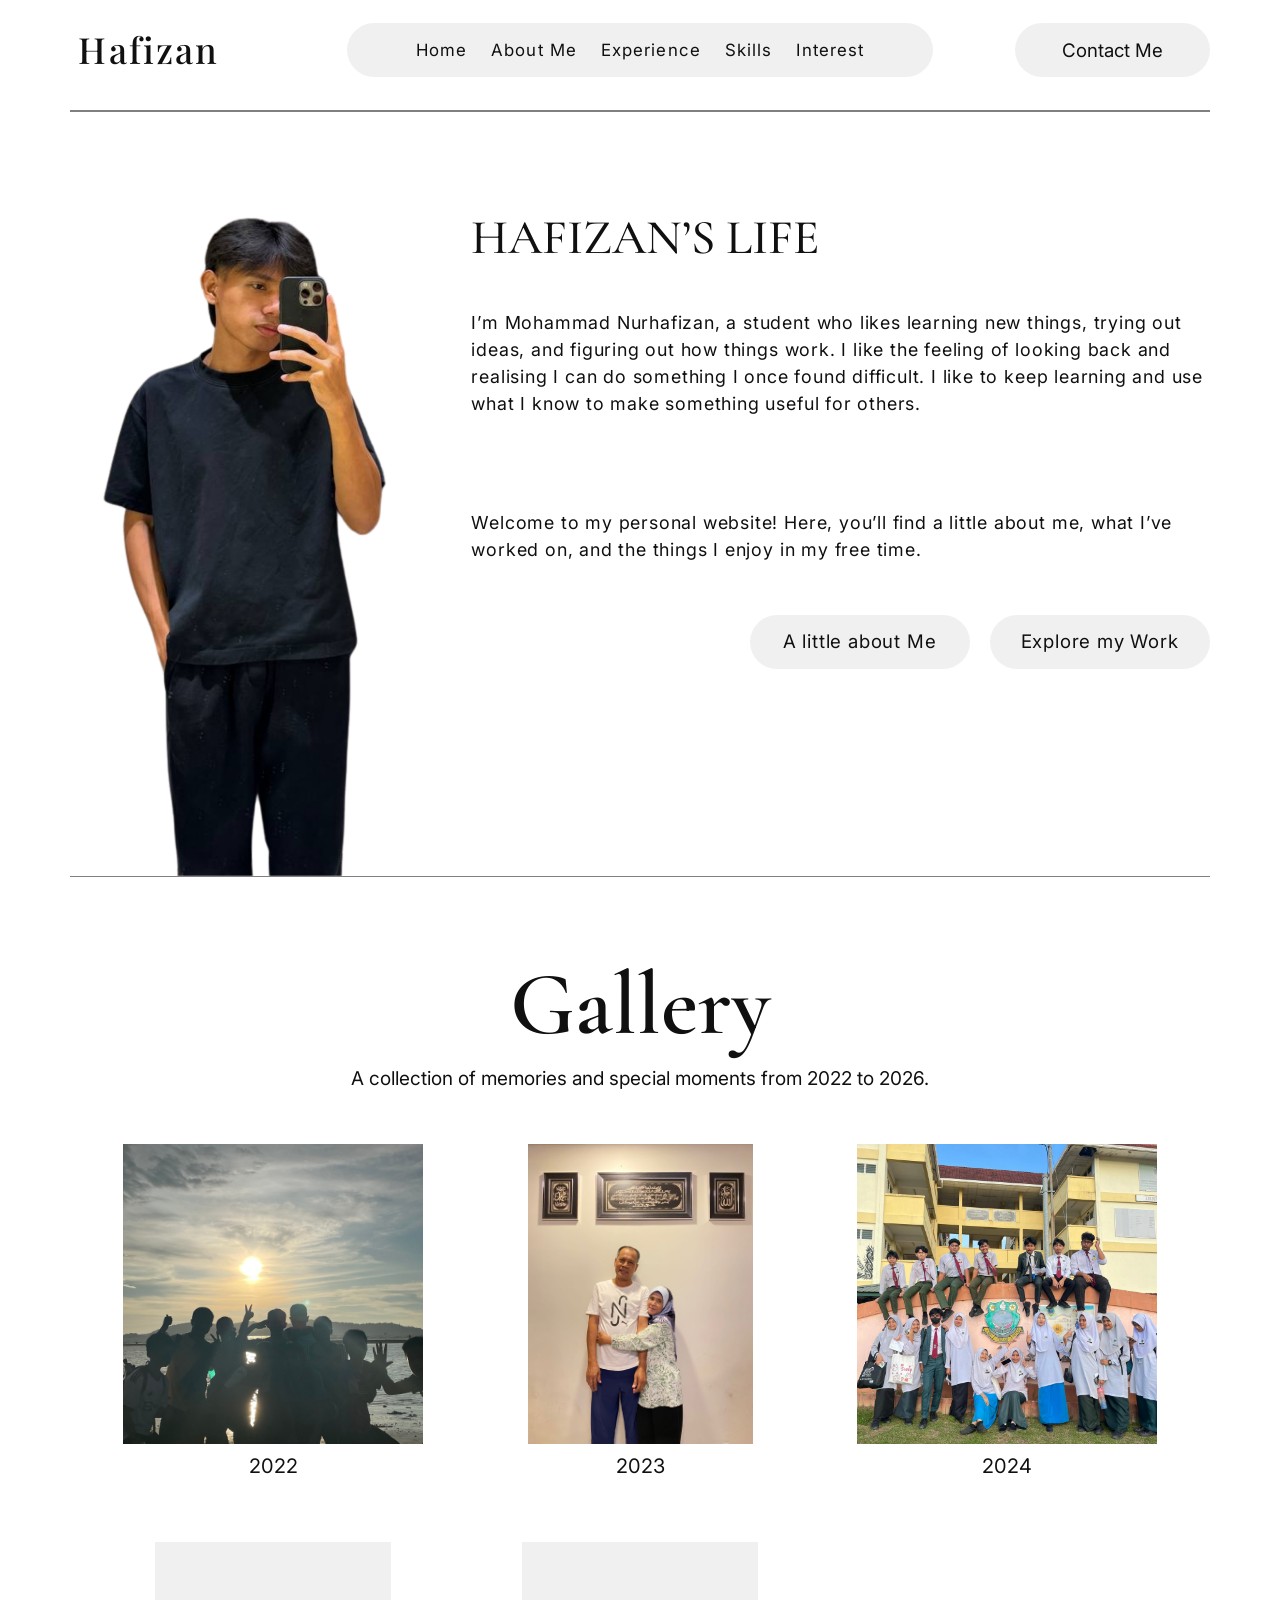
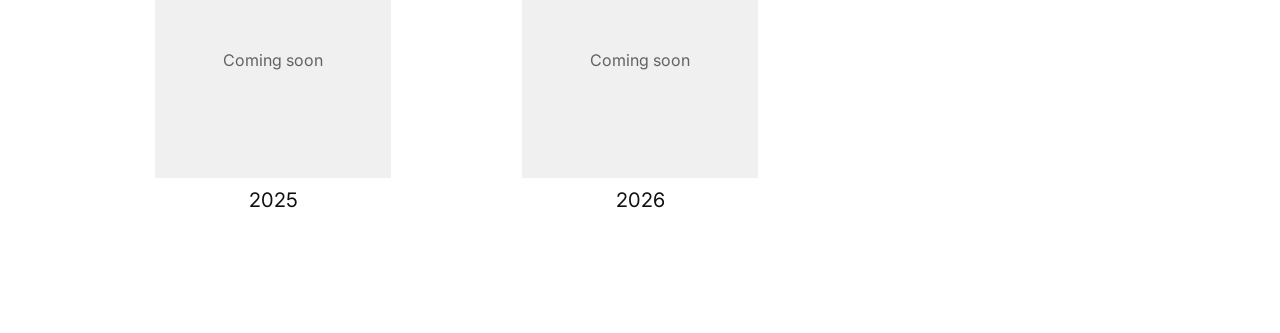
==== commit 3a4abbad: "update: change title from "Mohammad Nurhafizan" to "Hafizan"" ====
--- a/index.html
+++ b/index.html
@@ -5,7 +5,7 @@
   <meta name="viewport" content="width=device-width, initial-scale=1">
   <meta name="description" content="The personal website of Mohammad Nurhafizan, an Information Management student at UiTM Sarawak.">
   <meta name="theme-color" content="#ffffff">
-  <title>Home | Mohammad Nurhafizan</title>
+  <title>Home | Hafizan</title>
   <link rel="preconnect" href="https://fonts.googleapis.com">
   <link rel="preconnect" href="https://fonts.gstatic.com" crossorigin>
   <link rel="stylesheet" href="https://fonts.googleapis.com/css2?family=Cormorant+Garamond:wght@500;600&amp;family=Inter:wght@400;600;700&amp;family=Playfair+Display:wght@500&amp;display=swap">
--- a/style.css
+++ b/style.css
@@ -409,7 +409,7 @@
 img[src="assets/gallery/2022/photo-5.webp"] { object-position: 50% 50%; }
 
 /* 2023 */
-img[src="assets/gallery/2023/cover.jpg"]   { object-position: 50% 50%; }
+img[src="assets/gallery/2023/cover.jpg"]   { object-fit: contain; object-position: 50% 50%; }
 img[src="assets/gallery/2023/photo-1.jpg"] { object-position: 50% 50%; }
 img[src="assets/gallery/2023/photo-2.jpg"] { object-position: 50% 50%; }
 img[src="assets/gallery/2023/photo-3.webp"] { object-position: 50% 50%; }
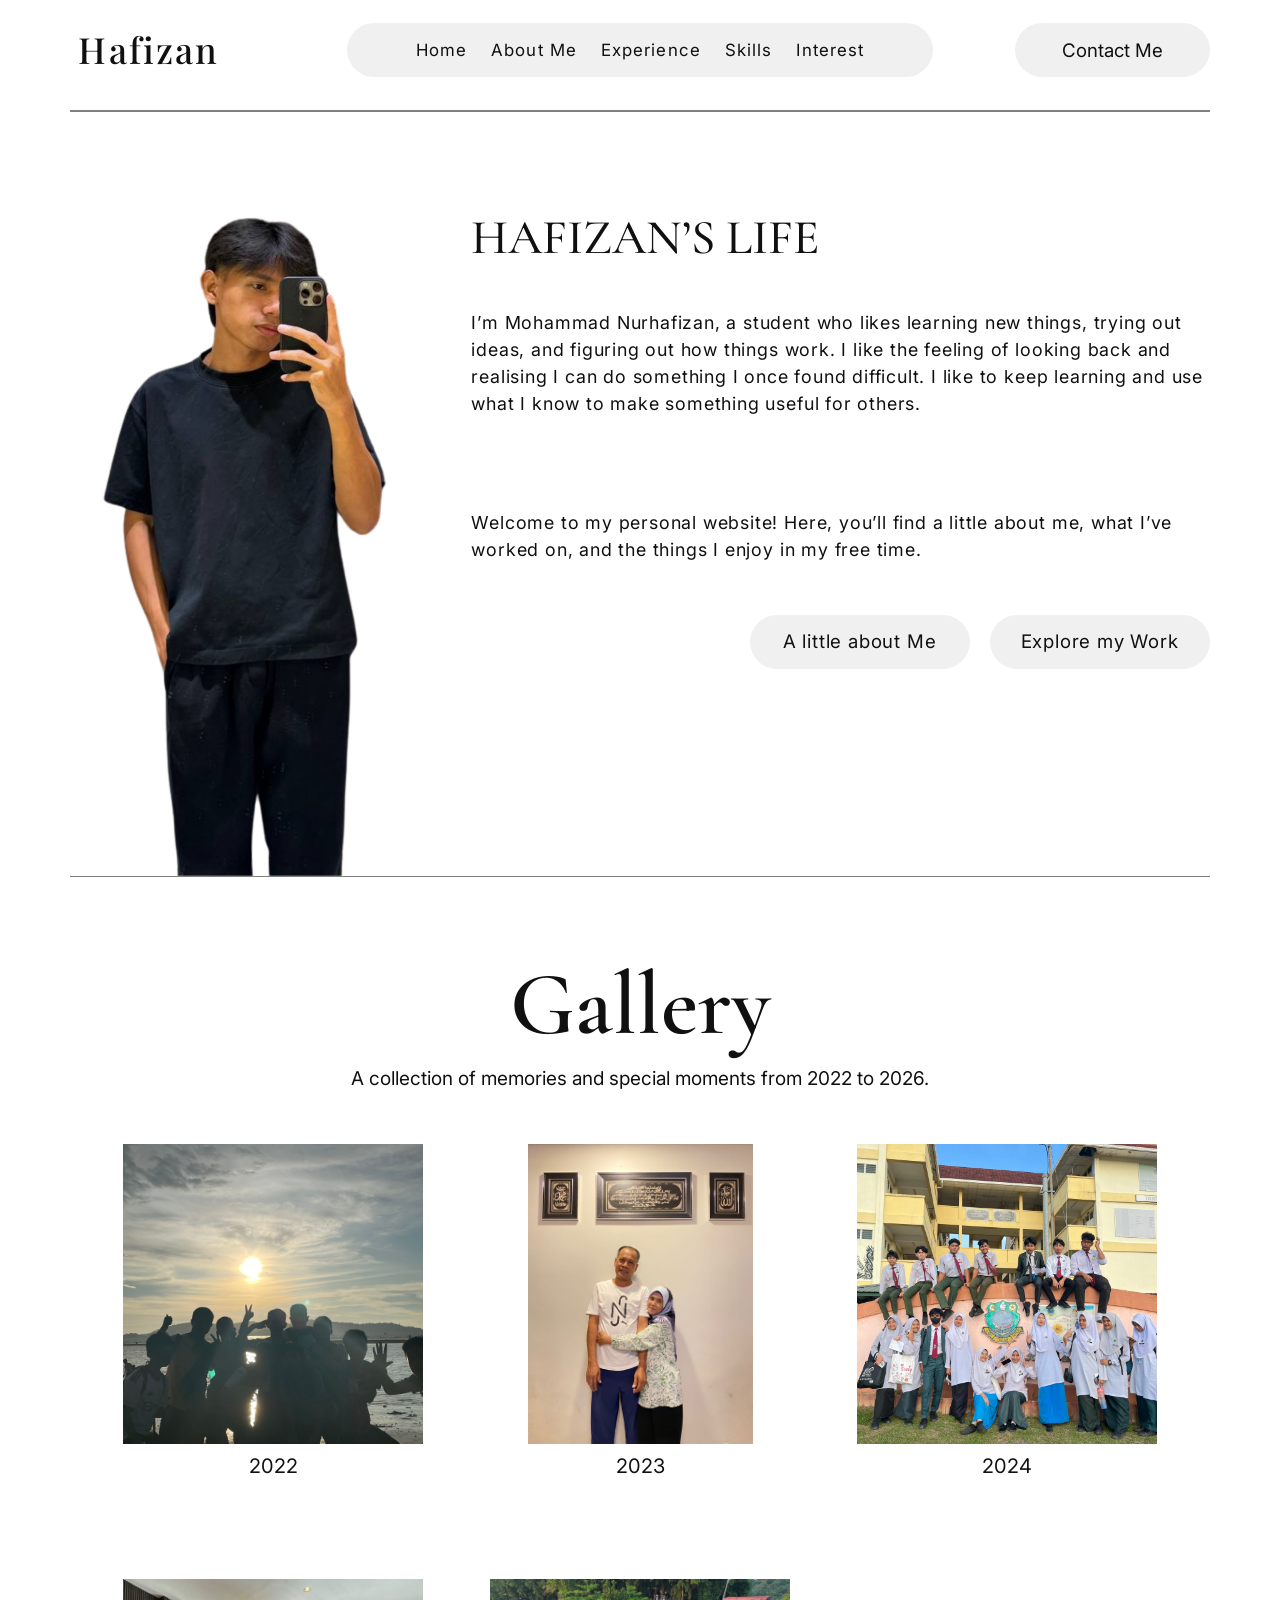
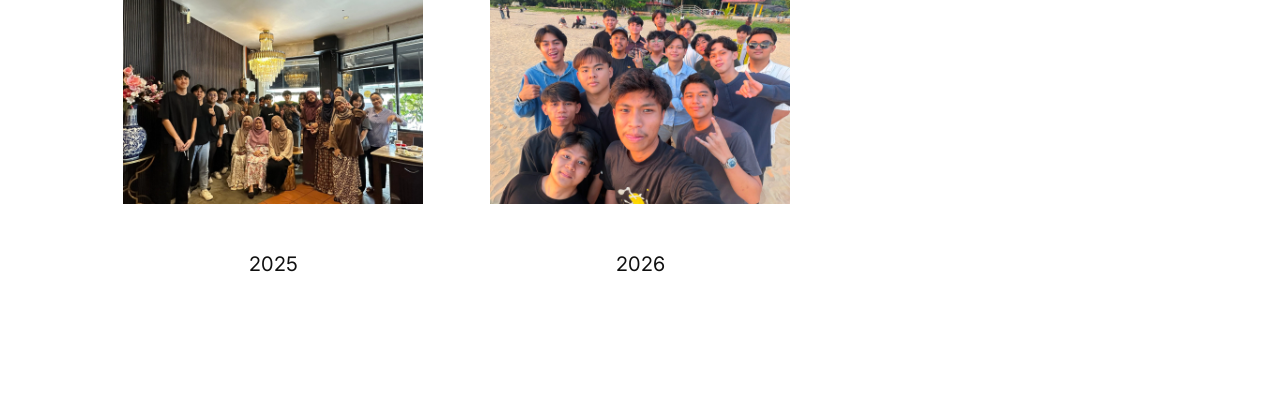
==== commit 2ba79be2: "update: change title from "Mohammad Nurhafizan" to "Hafizan" update: change figcaption from "A quick" ====
--- a/index.html
+++ b/index.html
@@ -95,13 +95,13 @@
         </li>
         <li>
           <a href="#gallery-2025" aria-label="2025 photos">
-            <span class="album-cover-placeholder" aria-hidden="true">Coming soon</span>
+            <img src="assets/gallery/2025/photo-24.webp" width="236" height="236" alt="" loading="lazy">
             <span>2025</span>
           </a>
         </li>
         <li>
           <a href="#gallery-2026" aria-label="2026 photos">
-            <span class="album-cover-placeholder" aria-hidden="true">Coming soon</span>
+            <img src="assets/gallery/2026/photo-12.webp" width="236" height="236" alt="" loading="lazy">
             <span>2026</span>
           </a>
         </li>
@@ -343,13 +343,327 @@
 
       <section class="year-album photo-wall-album" id="gallery-2025" aria-labelledby="gallery-heading-2025" tabindex="-1">
         <h3 id="gallery-heading-2025">2025 Photos</h3>
-        <p class="album-empty">Photos coming soon.</p>
+        <div class="photo-grid">
+          <div class="photo-wall-column">
+            <figure>
+              <img src="assets/gallery/2025/photo-1.webp" width="4284" height="5712"
+                   alt="Holding a toddler beside a pink balloon indoors" loading="lazy">
+              <figcaption>A little celebration</figcaption>
+            </figure>
+            <figure>
+              <img src="assets/gallery/2025/photo-6.webp" width="3024" height="4032"
+                   alt="People walking towards a mosque with a turquoise dome at dusk" loading="lazy">
+              <figcaption>An evening at the mosque</figcaption>
+            </figure>
+            <figure>
+              <img src="assets/gallery/2025/photo-8.webp" width="6000" height="4000"
+                   alt="Five friends wearing matching navy and gold community service shirts" loading="lazy">
+              <figcaption>With the community service crew</figcaption>
+            </figure>
+            <figure>
+              <img src="assets/gallery/2025/photo-10.webp" width="4032" height="3024"
+                   alt="Orange and pink sunset clouds above a road and streetlights" loading="lazy">
+              <figcaption>Colours at sunset</figcaption>
+            </figure>
+            <figure>
+              <img src="assets/gallery/2025/photo-13.webp" width="3024" height="4032"
+                   alt="A selfie while relaxing in a hammock beneath trees" loading="lazy">
+              <figcaption>Taking it easy</figcaption>
+            </figure>
+            <figure>
+              <img src="assets/gallery/2025/photo-17.webp" width="3024" height="4032"
+                   alt="Three friends wearing plush animal hats and playful glasses" loading="lazy">
+              <figcaption>Trying on silly hats</figcaption>
+            </figure>
+            <figure>
+              <img src="assets/gallery/2025/photo-20.webp" width="3024" height="4032"
+                   alt="Friends in white polo shirts taking a close group selfie outdoors" loading="lazy">
+              <figcaption>A selfie with the crew</figcaption>
+            </figure>
+            <figure>
+              <img src="assets/gallery/2025/photo-24.webp" width="2560" height="1920"
+                   alt="A large group posing beneath a chandelier at a restaurant" loading="lazy">
+              <figcaption>Everyone together</figcaption>
+            </figure>
+            <figure>
+              <img src="assets/gallery/2025/photo-27.webp" width="3024" height="4032"
+                   alt="A pickup truck beside the KKIA sign in warm sunset light" loading="lazy">
+              <figcaption>Golden hour at KKIA</figcaption>
+            </figure>
+          </div>
+          <div class="photo-wall-column">
+            <figure>
+              <img src="assets/gallery/2025/photo-2.webp" width="3024" height="4032"
+                   alt="Friends seated along a restaurant table with meals and drinks" loading="lazy">
+              <figcaption>A meal with friends</figcaption>
+            </figure>
+            <figure>
+              <img src="assets/gallery/2025/photo-4.webp" width="1179" height="2556"
+                   alt="A story screenshot of a student writing notes at a classroom desk" loading="lazy">
+              <figcaption>At the front of class</figcaption>
+            </figure>
+            <figure>
+              <img src="assets/gallery/2025/photo-9.webp" width="6000" height="4000"
+                   alt="A group in traditional outfits posing together in a hall" loading="lazy">
+              <figcaption>Together at the gathering</figcaption>
+            </figure>
+            <figure>
+              <img src="assets/gallery/2025/photo-11.webp" width="3024" height="4032"
+                   alt="Four friends in shirts and ties taking a mirror selfie" loading="lazy">
+              <figcaption>Between classes</figcaption>
+            </figure>
+            <figure>
+              <img src="assets/gallery/2025/photo-14.webp" width="3024" height="4032"
+                   alt="A mirror selfie in a black shirt with a green phone" loading="lazy">
+              <figcaption>Another mirror moment</figcaption>
+            </figure>
+            <figure>
+              <img src="assets/gallery/2025/photo-16.webp" width="3024" height="4032"
+                   alt="A laptop screen showing a grid of playful Photo Booth effects" loading="lazy">
+              <figcaption>Photo Booth fun</figcaption>
+            </figure>
+            <figure>
+              <img src="assets/gallery/2025/photo-19.webp" width="2560" height="1920"
+                   alt="A class group posing together in a classroom" loading="lazy">
+              <figcaption>Classroom memories</figcaption>
+            </figure>
+            <figure>
+              <img src="assets/gallery/2025/photo-21.webp" width="2560" height="1920"
+                   alt="Friends gathered around a long restaurant table after a meal" loading="lazy">
+              <figcaption>Good food, good company</figcaption>
+            </figure>
+            <figure>
+              <img src="assets/gallery/2025/photo-23.webp" width="2560" height="1920"
+                   alt="A group selfie with friends seated around a restaurant table" loading="lazy">
+              <figcaption>Around the table</figcaption>
+            </figure>
+            <figure>
+              <img src="assets/gallery/2025/photo-25.webp" width="3024" height="4032"
+                   alt="Five friends in black and white traditional outfits taking a mirror selfie" loading="lazy">
+              <figcaption>Traditional outfits with friends</figcaption>
+            </figure>
+            <figure>
+              <img src="assets/gallery/2025/photo-28.webp" width="1170" height="2080"
+                   alt="A group selfie collage with smaller cutout photos of friends" loading="lazy">
+              <figcaption>A collage of friendships</figcaption>
+            </figure>
+          </div>
+          <div class="photo-wall-column">
+            <figure>
+              <img src="assets/gallery/2025/photo-3.webp" width="4284" height="5712"
+                   alt="A mirror selfie in a black T-shirt and trousers" loading="lazy">
+              <figcaption>A quick mirror selfie</figcaption>
+            </figure>
+            <figure>
+              <img src="assets/gallery/2025/photo-5.webp" width="4284" height="5712"
+                   alt="Friends in white shirts and ties working on laptops in a classroom" loading="lazy">
+              <figcaption>Working through class</figcaption>
+            </figure>
+            <figure>
+              <img src="assets/gallery/2025/photo-7.webp" width="3024" height="4032"
+                   alt="Sitting on a wooden railing overlooking forested hills beneath a blue sky" loading="lazy">
+              <figcaption>A view from the hills</figcaption>
+            </figure>
+            <figure>
+              <img src="assets/gallery/2025/photo-12.webp" width="1920" height="2560"
+                   alt="Resting in the back seat of a car beside a yellow shopping bag" loading="lazy">
+              <figcaption>A quiet ride home</figcaption>
+            </figure>
+            <figure>
+              <img src="assets/gallery/2025/photo-15.webp" width="3024" height="4032"
+                   alt="Friends sitting on a rocky shore and looking out to sea at dusk" loading="lazy">
+              <figcaption>An evening by the sea</figcaption>
+            </figure>
+            <figure>
+              <img src="assets/gallery/2025/photo-18.webp" width="3024" height="4032"
+                   alt="A student resting with their head on an arm beside a laptop" loading="lazy">
+              <figcaption>A break from studying</figcaption>
+            </figure>
+            <figure>
+              <img src="assets/gallery/2025/photo-22.webp" width="2266" height="4029"
+                   alt="Friends in formal shirts and ties taking a mirror selfie" loading="lazy">
+              <figcaption>Dressed for the day</figcaption>
+            </figure>
+            <figure>
+              <img src="assets/gallery/2025/photo-26.webp" width="3024" height="4032"
+                   alt="Black canvas sneakers with cream laces and white socks" loading="lazy">
+              <figcaption>Everyday favourites</figcaption>
+            </figure>
+          </div>
+        </div>
         <a class="pill gallery-close" href="#gallery">Back to Gallery</a>
       </section>
 
       <section class="year-album photo-wall-album" id="gallery-2026" aria-labelledby="gallery-heading-2026" tabindex="-1">
         <h3 id="gallery-heading-2026">2026 Photos</h3>
-        <p class="album-empty">Photos coming soon.</p>
+        <div class="photo-grid">
+          <div class="photo-wall-column">
+            <figure>
+              <img src="assets/gallery/2026/photo-1.webp" width="5712" height="4284"
+                   alt="Posing with students holding snacks beneath a covered walkway" loading="lazy">
+              <figcaption>A day with the students</figcaption>
+            </figure>
+            <figure>
+              <img src="assets/gallery/2026/photo-4.webp" width="6912" height="5184"
+                   alt="A decorated boat and woven ornaments displayed inside a museum" loading="lazy">
+              <figcaption>Exploring the museum</figcaption>
+            </figure>
+            <figure>
+              <img src="assets/gallery/2026/photo-7.webp" width="1440" height="2560"
+                   alt="Five people posing together beside computers in a green classroom" loading="lazy">
+              <figcaption>Together in the computer lab</figcaption>
+            </figure>
+            <figure>
+              <img src="assets/gallery/2026/photo-12.webp" width="2560" height="1920"
+                   alt="A large group of friends taking a selfie on a sandy beach in warm sunlight" loading="lazy">
+              <figcaption>Golden hour with the crew</figcaption>
+            </figure>
+            <figure>
+              <img src="assets/gallery/2026/photo-13.webp" width="3213" height="5712"
+                   alt="The sun shining through clouds over a beach at low tide" loading="lazy">
+              <figcaption>A quiet moment by the sea</figcaption>
+            </figure>
+            <figure>
+              <img src="assets/gallery/2026/photo-18.webp" width="2560" height="1920"
+                   alt="Friends in traditional outfits taking a group selfie indoors" loading="lazy">
+              <figcaption>Traditional outfits with friends</figcaption>
+            </figure>
+            <figure>
+              <img src="assets/gallery/2026/photo-20.webp" width="810" height="1080"
+                   alt="A black plate of scrambled eggs, sausages and breaded nuggets on a wooden table" loading="lazy">
+              <figcaption>Cooking up a simple meal</figcaption>
+            </figure>
+            <figure>
+              <img src="assets/gallery/2026/photo-24.webp" width="4284" height="5712"
+                   alt="A mirror selfie in a white shirt and dark tie" loading="lazy">
+              <figcaption>Dressed for the day</figcaption>
+            </figure>
+            <figure>
+              <img src="assets/gallery/2026/photo-27.webp" width="1600" height="1066"
+                   alt="Four friends posing together at a canteen table" loading="lazy">
+              <figcaption>With friends at the canteen</figcaption>
+            </figure>
+            <figure>
+              <img src="assets/gallery/2026/photo-30.webp" width="810" height="1080"
+                   alt="A black plate of egg fried rice with sliced crispy chicken" loading="lazy">
+              <figcaption>Crispy chicken and rice</figcaption>
+            </figure>
+          </div>
+          <div class="photo-wall-column">
+            <figure>
+              <img src="assets/gallery/2026/photo-2.webp" width="3024" height="4032"
+                   alt="A selfie beside students gathered around a table with activity sheets" loading="lazy">
+              <figcaption>Learning together</figcaption>
+            </figure>
+            <figure>
+              <img src="assets/gallery/2026/photo-5.webp" width="3024" height="4032"
+                   alt="A building with a golden pointed roof illuminated at night" loading="lazy">
+              <figcaption>City lights at night</figcaption>
+            </figure>
+            <figure>
+              <img src="assets/gallery/2026/photo-9.webp" width="4284" height="5712"
+                   alt="Two people posing together in a computer classroom" loading="lazy">
+              <figcaption>A classroom keepsake</figcaption>
+            </figure>
+            <figure>
+              <img src="assets/gallery/2026/photo-11.webp" width="1920" height="2560"
+                   alt="Five friends taking a group selfie in an airport terminal" loading="lazy">
+              <figcaption>At the airport with friends</figcaption>
+            </figure>
+            <figure>
+              <img src="assets/gallery/2026/photo-14.webp" width="3024" height="4032"
+                   alt="A close-up selfie inside a car in bright sunlight" loading="lazy">
+              <figcaption>Sunlight on the journey</figcaption>
+            </figure>
+            <figure>
+              <img src="assets/gallery/2026/photo-17.webp" width="4284" height="5712"
+                   alt="Two friends taking a mirror selfie inside a clothing shop" loading="lazy">
+              <figcaption>A stop at the clothing shop</figcaption>
+            </figure>
+            <figure>
+              <img src="assets/gallery/2026/photo-19.webp" width="5712" height="4284"
+                   alt="A large group in traditional outfits posing around a table in a living room" loading="lazy">
+              <figcaption>Everyone gathered together</figcaption>
+            </figure>
+            <figure>
+              <img src="assets/gallery/2026/photo-21.webp" width="2160" height="3840"
+                   alt="An aircraft wing above brightly lit islands and waterways at night" loading="lazy">
+              <figcaption>Above the city at night</figcaption>
+            </figure>
+            <figure>
+              <img src="assets/gallery/2026/photo-25.webp" width="720" height="1280"
+                   alt="A student in a grey hoodie resting at a classroom desk" loading="lazy">
+              <figcaption>A pause between classes</figcaption>
+            </figure>
+            <figure>
+              <img src="assets/gallery/2026/photo-29.webp" width="810" height="1080"
+                   alt="A black plate of fried rice noodles with leafy vegetables and sliced chillies" loading="lazy">
+              <figcaption>Fried noodles</figcaption>
+            </figure>
+            <figure>
+              <img src="assets/gallery/2026/photo-31.webp" width="810" height="1080"
+                   alt="A black plate of rice, a fried egg, chicken pieces and sliced meat" loading="lazy">
+              <figcaption>Rice with a fried egg</figcaption>
+            </figure>
+          </div>
+          <div class="photo-wall-column">
+            <figure>
+              <img src="assets/gallery/2026/photo-3.webp" width="4284" height="5712"
+                   alt="Friends playing a football video game in a blue-lit gaming room" loading="lazy">
+              <figcaption>Game time with friends</figcaption>
+            </figure>
+            <figure>
+              <img src="assets/gallery/2026/photo-6.webp" width="1080" height="810"
+                   alt="Two people taking a selfie beside a luggage trolley and a colourful KKIA mural" loading="lazy">
+              <figcaption>An airport selfie</figcaption>
+            </figure>
+            <figure>
+              <img src="assets/gallery/2026/photo-8.webp" width="3476" height="4634"
+                   alt="A black motorcycle parked beneath Malaysian flags" loading="lazy">
+              <figcaption>Ready for the road</figcaption>
+            </figure>
+            <figure>
+              <img src="assets/gallery/2026/photo-10.webp" width="4284" height="5712"
+                   alt="An aircraft wing above a city illuminated at night" loading="lazy">
+              <figcaption>City lights from above</figcaption>
+            </figure>
+            <figure>
+              <img src="assets/gallery/2026/photo-15.webp" width="5712" height="4284"
+                   alt="A large tree wrapped in white lights at night" loading="lazy">
+              <figcaption>A tree full of lights</figcaption>
+            </figure>
+            <figure>
+              <img src="assets/gallery/2026/photo-16.webp" width="1179" height="2556"
+                   alt="A phone photo library screenshot showing friends together in corridors and visiting a hospital" loading="lazy">
+              <figcaption>A camera roll of memories</figcaption>
+            </figure>
+            <figure>
+              <img src="assets/gallery/2026/photo-22.webp" width="4032" height="3024"
+                   alt="Five friends taking a mirror selfie in dark shirts" loading="lazy">
+              <figcaption>Another mirror memory</figcaption>
+            </figure>
+            <figure>
+              <img src="assets/gallery/2026/photo-23.webp" width="2316" height="3088"
+                   alt="Relaxing on a bed while holding a phone" loading="lazy">
+              <figcaption>Taking a break</figcaption>
+            </figure>
+            <figure>
+              <img src="assets/gallery/2026/photo-26.webp" width="2880" height="1800"
+                   alt="A photo library screenshot showing fireworks above a colourful bridge on 1 January 2026" loading="lazy">
+              <figcaption>Welcoming the new year</figcaption>
+            </figure>
+            <figure>
+              <img src="assets/gallery/2026/photo-28.webp" width="810" height="1080"
+                   alt="Posing beside a lit pedestrian bridge with the Petronas Twin Towers in the background" loading="lazy">
+              <figcaption>Kuala Lumpur after dark</figcaption>
+            </figure>
+            <figure>
+              <img src="assets/gallery/2026/photo-32.webp" width="810" height="1080"
+                   alt="A white plate of rice, leafy vegetables, scrambled eggs and sliced sausages" loading="lazy">
+              <figcaption>Rice, greens and eggs</figcaption>
+            </figure>
+          </div>
+        </div>
         <a class="pill gallery-close" href="#gallery">Back to Gallery</a>
       </section>
     </section>
--- a/style.css
+++ b/style.css
@@ -425,7 +425,7 @@
 img[src="assets/gallery/2024/photo-5.jpg"] { object-position: 50% 50%; }
 
 /* 2025 */
-img[src="assets/gallery/2025/cover.jpg"]   { object-position: 50% 50%; }
+.memory-grid a[href="#gallery-2025"] img { object-fit: contain; object-position: 50% 50%; }
 img[src="assets/gallery/2025/photo-1.jpg"] { object-position: 50% 50%; }
 img[src="assets/gallery/2025/photo-2.jpg"] { object-position: 50% 50%; }
 img[src="assets/gallery/2025/photo-3.jpg"] { object-position: 50% 50%; }
@@ -433,7 +433,7 @@
 img[src="assets/gallery/2025/photo-5.jpg"] { object-position: 50% 50%; }
 
 /* 2026 */
-img[src="assets/gallery/2026/cover.jpg"]   { object-position: 50% 50%; }
+.memory-grid a[href="#gallery-2026"] img { object-fit: contain; object-position: 50% 50%; }
 img[src="assets/gallery/2026/photo-1.jpg"] { object-position: 50% 50%; }
 img[src="assets/gallery/2026/photo-2.jpg"] { object-position: 50% 50%; }
 img[src="assets/gallery/2026/photo-3.jpg"] { object-position: 50% 50%; }
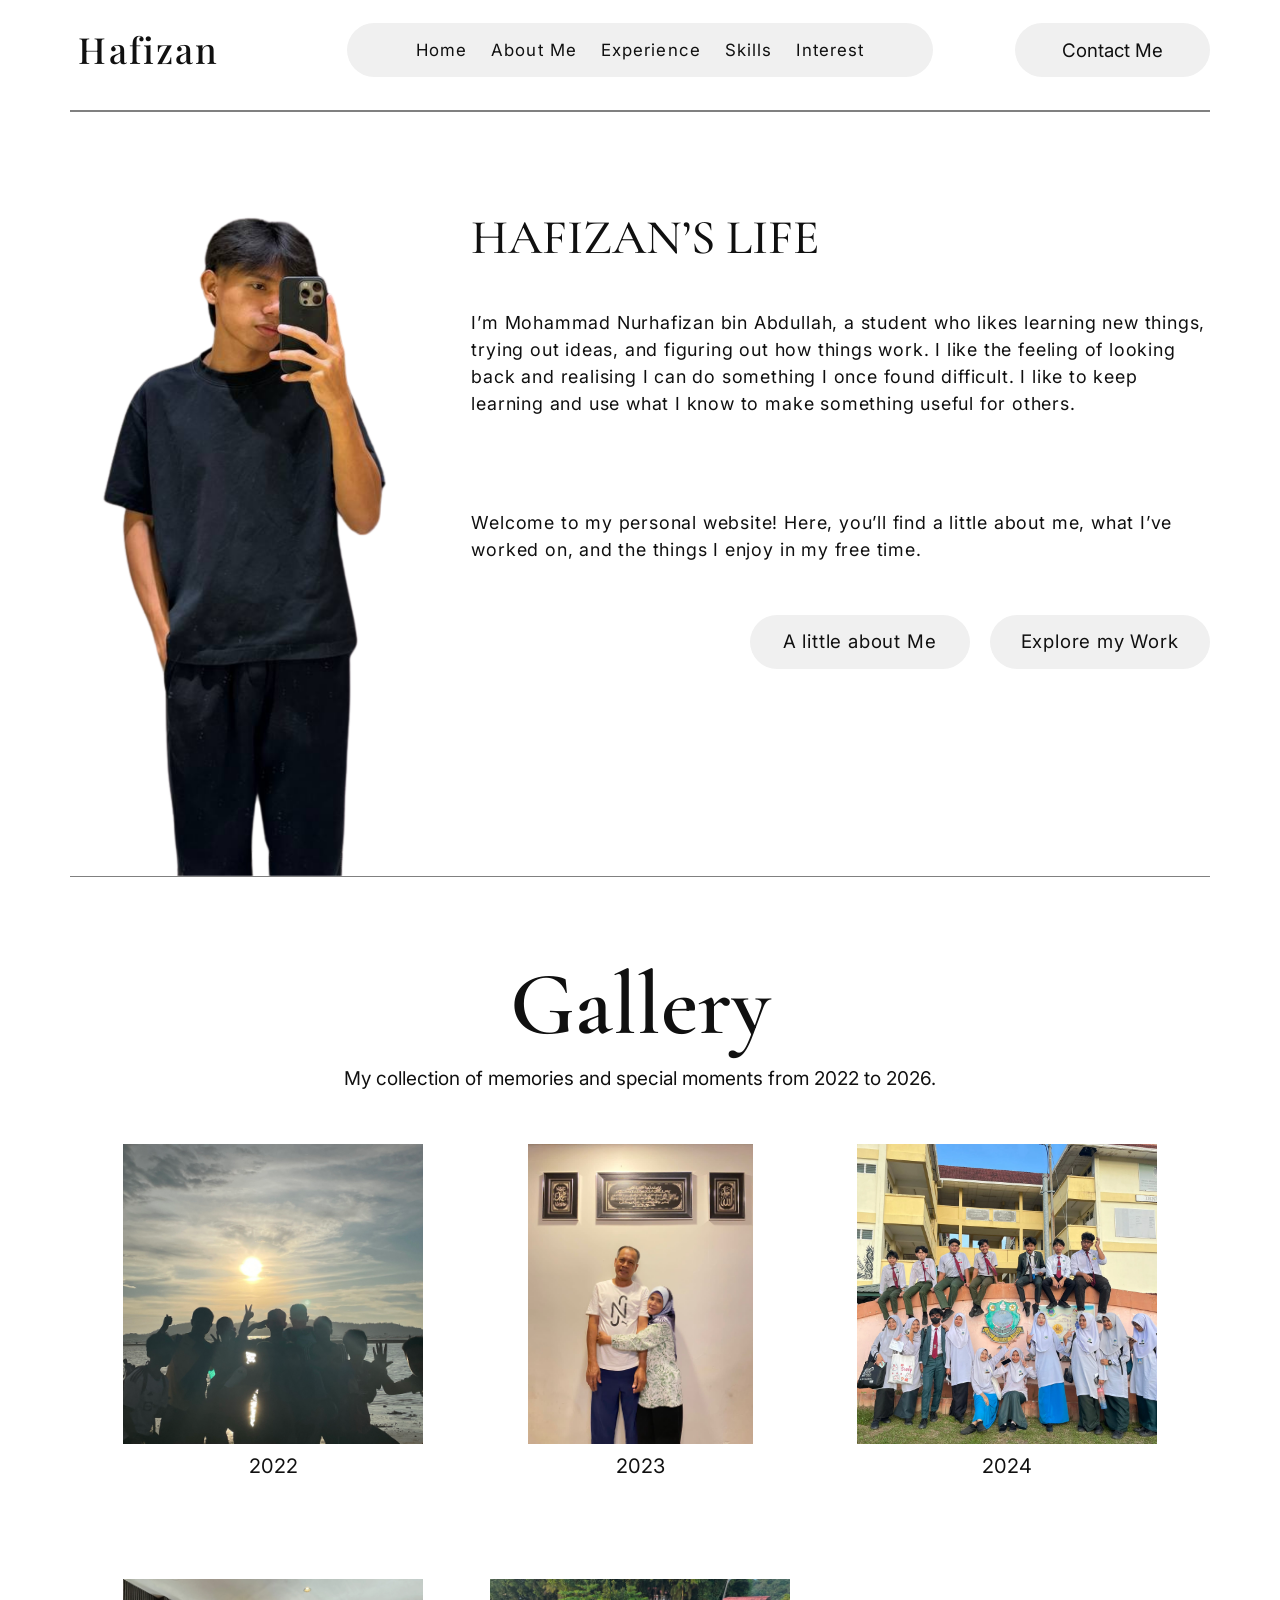
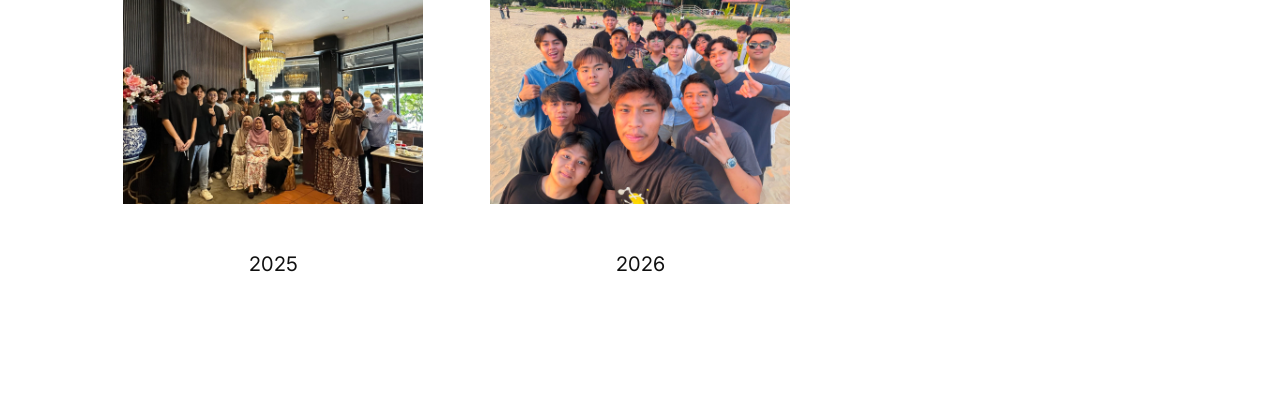
==== commit 64803cf7: "update index.html figcaption for 2026 gallery photos" ====
--- a/index.html
+++ b/index.html
@@ -55,7 +55,7 @@
            alt="Portrait of Mohammad Nurhafizan" fetchpriority="high">
       <div class="home-copy">
         <p class="home-intro">
-          I’m Mohammad Nurhafizan, a student who likes learning new things, trying out ideas,
+          I’m Mohammad Nurhafizan bin Abdullah, a student who likes learning new things, trying out ideas,
           and figuring out how things work. I like the feeling of looking back and realising
           I can do something I once found difficult. I like to keep learning and use what
           I know to make something useful for others.
@@ -73,7 +73,7 @@
 
     <section id="gallery" class="memory-gallery page-width" aria-labelledby="gallery-heading" tabindex="-1">
       <h2 id="gallery-heading">Gallery</h2>
-      <p>A collection of memories and special moments from 2022 to 2026.</p>
+      <p>My collection of memories and special moments from 2022 to 2026.</p>
       <ul class="memory-grid">
         <li>
           <a href="#gallery-2022" aria-label="2022 photos">
@@ -501,7 +501,7 @@
             <figure>
               <img src="assets/gallery/2026/photo-1.webp" width="5712" height="4284"
                    alt="Posing with students holding snacks beneath a covered walkway" loading="lazy">
-              <figcaption>A day with the students</figcaption>
+              <figcaption>With my team students</figcaption>
             </figure>
             <figure>
               <img src="assets/gallery/2026/photo-4.webp" width="6912" height="5184"
@@ -511,27 +511,27 @@
             <figure>
               <img src="assets/gallery/2026/photo-7.webp" width="1440" height="2560"
                    alt="Five people posing together beside computers in a green classroom" loading="lazy">
-              <figcaption>Together in the computer lab</figcaption>
+              <figcaption>Reunite with my School classmates and Teacher</figcaption>
             </figure>
             <figure>
               <img src="assets/gallery/2026/photo-12.webp" width="2560" height="1920"
                    alt="A large group of friends taking a selfie on a sandy beach in warm sunlight" loading="lazy">
-              <figcaption>Golden hour with the crew</figcaption>
+              <figcaption>Golden hour with friends</figcaption>
             </figure>
             <figure>
               <img src="assets/gallery/2026/photo-13.webp" width="3213" height="5712"
                    alt="The sun shining through clouds over a beach at low tide" loading="lazy">
-              <figcaption>A quiet moment by the sea</figcaption>
+              <figcaption>Kinarut's Sunset</figcaption>
             </figure>
             <figure>
               <img src="assets/gallery/2026/photo-18.webp" width="2560" height="1920"
                    alt="Friends in traditional outfits taking a group selfie indoors" loading="lazy">
-              <figcaption>Traditional outfits with friends</figcaption>
+              <figcaption>Eid mubarak at Syahmi's house</figcaption>
             </figure>
             <figure>
               <img src="assets/gallery/2026/photo-20.webp" width="810" height="1080"
                    alt="A black plate of scrambled eggs, sausages and breaded nuggets on a wooden table" loading="lazy">
-              <figcaption>Cooking up a simple meal</figcaption>
+              <figcaption>Sausage, eggs and breaded nuggets</figcaption>
             </figure>
             <figure>
               <img src="assets/gallery/2026/photo-24.webp" width="4284" height="5712"
@@ -553,17 +553,17 @@
             <figure>
               <img src="assets/gallery/2026/photo-2.webp" width="3024" height="4032"
                    alt="A selfie beside students gathered around a table with activity sheets" loading="lazy">
-              <figcaption>Learning together</figcaption>
+              <figcaption>Selfie with my team students</figcaption>
             </figure>
             <figure>
               <img src="assets/gallery/2026/photo-5.webp" width="3024" height="4032"
                    alt="A building with a golden pointed roof illuminated at night" loading="lazy">
-              <figcaption>City lights at night</figcaption>
+              <figcaption>Kuching City lights at night</figcaption>
             </figure>
             <figure>
               <img src="assets/gallery/2026/photo-9.webp" width="4284" height="5712"
                    alt="Two people posing together in a computer classroom" loading="lazy">
-              <figcaption>A classroom keepsake</figcaption>
+              <figcaption>With my Teacher Aishah</figcaption>
             </figure>
             <figure>
               <img src="assets/gallery/2026/photo-11.webp" width="1920" height="2560"
@@ -573,17 +573,17 @@
             <figure>
               <img src="assets/gallery/2026/photo-14.webp" width="3024" height="4032"
                    alt="A close-up selfie inside a car in bright sunlight" loading="lazy">
-              <figcaption>Sunlight on the journey</figcaption>
+              <figcaption>On the way to Kuching</figcaption>
             </figure>
             <figure>
               <img src="assets/gallery/2026/photo-17.webp" width="4284" height="5712"
                    alt="Two friends taking a mirror selfie inside a clothing shop" loading="lazy">
-              <figcaption>A stop at the clothing shop</figcaption>
+              <figcaption>Mirror selfie at the bundles clothing</figcaption>
             </figure>
             <figure>
               <img src="assets/gallery/2026/photo-19.webp" width="5712" height="4284"
                    alt="A large group in traditional outfits posing around a table in a living room" loading="lazy">
-              <figcaption>Everyone gathered together</figcaption>
+              <figcaption>Eid mubarak with friends</figcaption>
             </figure>
             <figure>
               <img src="assets/gallery/2026/photo-21.webp" width="2160" height="3840"
@@ -593,17 +593,17 @@
             <figure>
               <img src="assets/gallery/2026/photo-25.webp" width="720" height="1280"
                    alt="A student in a grey hoodie resting at a classroom desk" loading="lazy">
-              <figcaption>A pause between classes</figcaption>
+              <figcaption>Sleep</figcaption>
             </figure>
             <figure>
               <img src="assets/gallery/2026/photo-29.webp" width="810" height="1080"
                    alt="A black plate of fried rice noodles with leafy vegetables and sliced chillies" loading="lazy">
-              <figcaption>Fried noodles</figcaption>
+              <figcaption>Mee hun goreng </figcaption>
             </figure>
             <figure>
               <img src="assets/gallery/2026/photo-31.webp" width="810" height="1080"
                    alt="A black plate of rice, a fried egg, chicken pieces and sliced meat" loading="lazy">
-              <figcaption>Rice with a fried egg</figcaption>
+              <figcaption>Rice with fried egg, chicken and meat</figcaption>
             </figure>
           </div>
           <div class="photo-wall-column">
@@ -615,12 +615,12 @@
             <figure>
               <img src="assets/gallery/2026/photo-6.webp" width="1080" height="810"
                    alt="Two people taking a selfie beside a luggage trolley and a colourful KKIA mural" loading="lazy">
-              <figcaption>An airport selfie</figcaption>
+              <figcaption>An airport selfie with my brother</figcaption>
             </figure>
             <figure>
               <img src="assets/gallery/2026/photo-8.webp" width="3476" height="4634"
                    alt="A black motorcycle parked beneath Malaysian flags" loading="lazy">
-              <figcaption>Ready for the road</figcaption>
+              <figcaption>My Bike</figcaption>
             </figure>
             <figure>
               <img src="assets/gallery/2026/photo-10.webp" width="4284" height="5712"
@@ -630,12 +630,12 @@
             <figure>
               <img src="assets/gallery/2026/photo-15.webp" width="5712" height="4284"
                    alt="A large tree wrapped in white lights at night" loading="lazy">
-              <figcaption>A tree full of lights</figcaption>
+              <figcaption>Late night at Kuching</figcaption>
             </figure>
             <figure>
               <img src="assets/gallery/2026/photo-16.webp" width="1179" height="2556"
                    alt="A phone photo library screenshot showing friends together in corridors and visiting a hospital" loading="lazy">
-              <figcaption>A camera roll of memories</figcaption>
+              <figcaption>Visiting Andy at the hospital</figcaption>
             </figure>
             <figure>
               <img src="assets/gallery/2026/photo-22.webp" width="4032" height="3024"
@@ -645,22 +645,22 @@
             <figure>
               <img src="assets/gallery/2026/photo-23.webp" width="2316" height="3088"
                    alt="Relaxing on a bed while holding a phone" loading="lazy">
-              <figcaption>Taking a break</figcaption>
+              <figcaption>Jeremye's new hair lol</figcaption>
             </figure>
             <figure>
               <img src="assets/gallery/2026/photo-26.webp" width="2880" height="1800"
                    alt="A photo library screenshot showing fireworks above a colourful bridge on 1 January 2026" loading="lazy">
-              <figcaption>Welcoming the new year</figcaption>
+              <figcaption>New year at Kuching</figcaption>
             </figure>
             <figure>
               <img src="assets/gallery/2026/photo-28.webp" width="810" height="1080"
                    alt="Posing beside a lit pedestrian bridge with the Petronas Twin Towers in the background" loading="lazy">
-              <figcaption>Kuala Lumpur after dark</figcaption>
+              <figcaption>Dad in Kuala Lumpur</figcaption>
             </figure>
             <figure>
               <img src="assets/gallery/2026/photo-32.webp" width="810" height="1080"
                    alt="A white plate of rice, leafy vegetables, scrambled eggs and sliced sausages" loading="lazy">
-              <figcaption>Rice, greens and eggs</figcaption>
+              <figcaption>Rice, greens, sausages and eggs</figcaption>
             </figure>
           </div>
         </div>
--- a/style.css
+++ b/style.css
@@ -239,6 +239,11 @@
 .tile-copy p { margin: 0; font-size: 14px; line-height: 1.45; }
 .contact-page .tile-grid { margin-top: clamp(42px, 8vw, 110px); }
 .contact-page .photo { object-fit: contain; }
+.contact-profile-link {
+  overflow-wrap: anywhere;
+  text-decoration: underline;
+  text-underline-offset: 0.15em;
+}
 
 @media (min-width: 1021px) {
   .tile:nth-child(n+4) { padding-top: 22px; border-top: 1px solid #d5d5d5; }
@@ -269,6 +274,10 @@
 }
 
 /* Gallery immediately below the homepage introduction */
+/* Fragment navigation focuses these containers without drawing a frame. */
+.memory-gallery:focus,
+.year-album:focus { outline: none; }
+
 .memory-gallery {
   margin-block: clamp(16px, 2vw, 26px) clamp(24px, 5vw, 64px);
   padding: clamp(32px, 4.5vw, 64px) clamp(18px, 4vw, 60px);
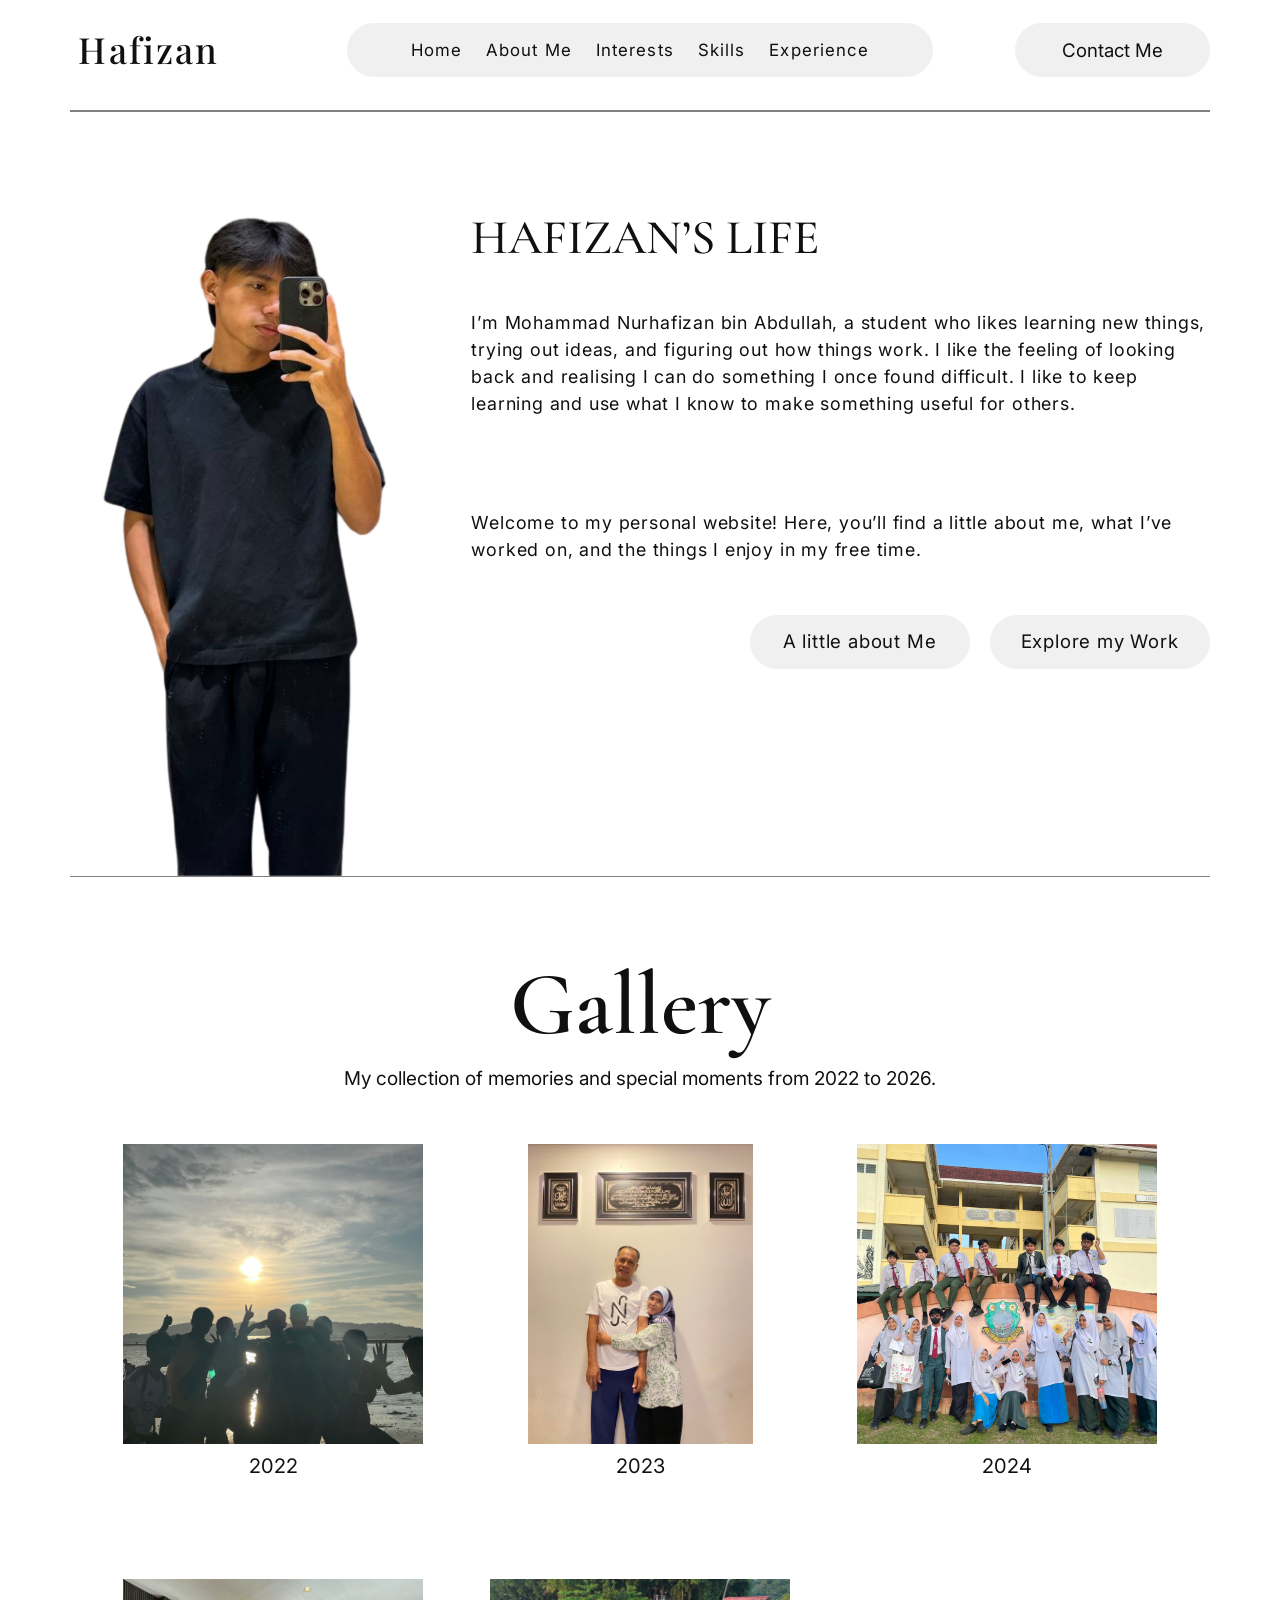
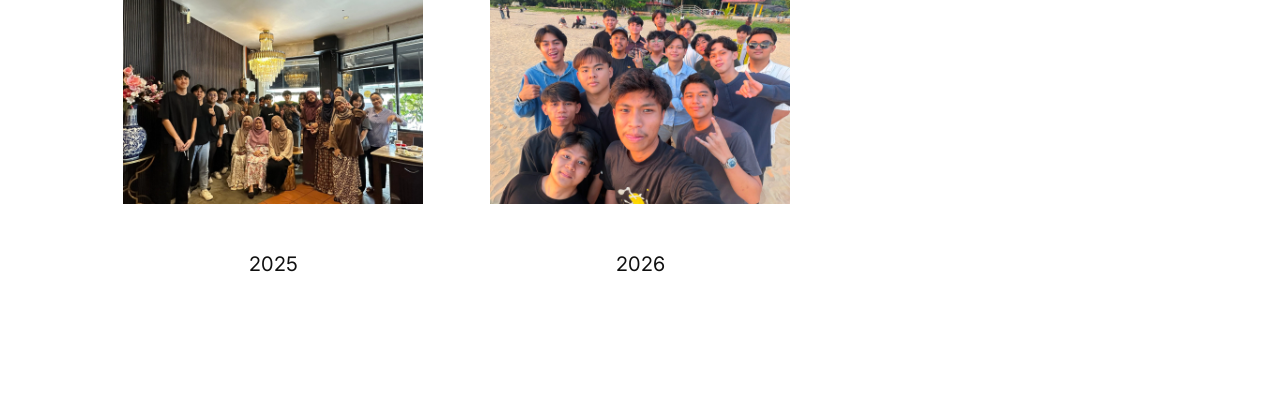
==== commit cb1eb72f: "update figcaptions for gallery photos" ====
--- a/index.html
+++ b/index.html
@@ -40,9 +40,9 @@
     <nav class="site-nav" aria-label="Main navigation">
       <a href="index.html" aria-current="page">Home</a>
       <a href="about.html">About Me</a>
+      <a href="interest.html">Interests</a>
+      <a href="skills.html">Skills</a>
       <a href="experience.html">Experience</a>
-      <a href="skills.html">Skills</a>
-      <a href="interest.html">Interest</a>
     </nav>
 
     <a class="pill contact-link" href="contact.html">Contact Me</a>
@@ -548,6 +548,11 @@
                    alt="A black plate of egg fried rice with sliced crispy chicken" loading="lazy">
               <figcaption>Crispy chicken and rice</figcaption>
             </figure>
+            <figure>
+              <img src="assets/gallery/2026/photo-33.webp" width="810" height="1080"
+                   alt="A white plate of rice, a fried egg, dried fish and meat on a pale green table" loading="lazy">
+              <figcaption>Rice, egg, dried fish and meat</figcaption>
+            </figure>
           </div>
           <div class="photo-wall-column">
             <figure>
--- a/style.css
+++ b/style.css
@@ -628,7 +628,11 @@
   grid-template-columns: repeat(2, minmax(0, 1fr));
   gap: 24px;
 }
-.interest-detail-grid.cooking-grid { grid-template-columns: repeat(3, minmax(0, 1fr)); }
+.interest-detail-grid.cooking-grid {
+  grid-template-columns: repeat(3, minmax(0, 1fr));
+  gap: 56px 44px;
+  padding-inline: 18px;
+}
 
 .interest-example { margin: 0; }
 .interest-example figcaption { margin-top: 10px; font-weight: 600; }
@@ -667,7 +671,7 @@
   display: block;
   width: 100%;
   height: auto;
-  aspect-ratio: 4 / 3;
+  aspect-ratio: 3 / 4;
   object-fit: contain;
   background: #f0f0f0;
 }
@@ -677,3 +681,86 @@
 .interest-topic .interest-examples { border: 0; padding-top: 0; }
 .interest-topic .interest-examples h3 { font-size: 20px; margin: 0 0 17px; }
 .interest-topic .interest-back { margin: 20px 0 0; text-decoration: underline; text-underline-offset: 3px; }
+
+
+/* Music collections retain the existing interest-page typography. */
+.music-playlist-grid { column-gap: 44px; }
+.interest-example img.music-playlist-cover {
+  width: 100%;
+  height: auto;
+  object-fit: contain;
+}
+.music-playlist-link,
+.music-artist-link,
+.music-album-link { display: block; }
+.interest-example img.music-artist-cover,
+.interest-example img.music-album-cover {
+  aspect-ratio: 1;
+  object-fit: contain;
+  background: #f0f0f0;
+}
+.interest-detail-grid.music-square-grid {
+  grid-template-columns: repeat(3, minmax(0, 1fr));
+  gap: 56px 44px;
+  padding-inline: 18px;
+}
+.music-section + .music-section { margin-top: 86px; }
+.music-cover-placeholder {
+  position: relative;
+  overflow: hidden;
+  aspect-ratio: 1;
+  background: linear-gradient(#beeafa, #f1fbfe 80%);
+}
+.music-playlist-grid .music-cover-placeholder { aspect-ratio: 1.86; }
+.music-cover-cloud {
+  position: absolute;
+  top: 21%;
+  left: 29%;
+  width: 42%;
+  height: 9%;
+  border-radius: 999px;
+  background: #fff;
+}
+.music-cover-cloud::before,
+.music-cover-cloud::after {
+  content: "";
+  position: absolute;
+  bottom: 0;
+  aspect-ratio: 1;
+  border-radius: 50%;
+  background: #fff;
+}
+.music-cover-cloud::before { width: 45%; left: 13%; }
+.music-cover-cloud::after { width: 56%; right: 12%; }
+.music-playlist-grid .music-cover-cloud { left: 39%; width: 24%; }
+.music-cover-hill { position: absolute; }
+.music-cover-hill-back {
+  width: 155%;
+  height: 35%;
+  bottom: -8%;
+  left: -37%;
+  border-radius: 50% 65% 0 0;
+  background: #c4df88;
+  transform: rotate(8deg);
+}
+.music-cover-hill-front {
+  width: 150%;
+  height: 31%;
+  bottom: -10%;
+  left: -9%;
+  border-radius: 65% 50% 0 0;
+  background: #8ba600;
+  transform: rotate(-8deg);
+}
+@media (max-width: 630px) {
+  .interest-detail-grid.music-square-grid {
+    grid-template-columns: repeat(2, minmax(0, 1fr));
+    gap: 36px 22px;
+    padding-inline: 0;
+  }
+  .interest-detail-grid.cooking-grid {
+    gap: 36px 22px;
+    padding-inline: 0;
+  }
+  .music-section + .music-section { margin-top: 60px; }
+}
